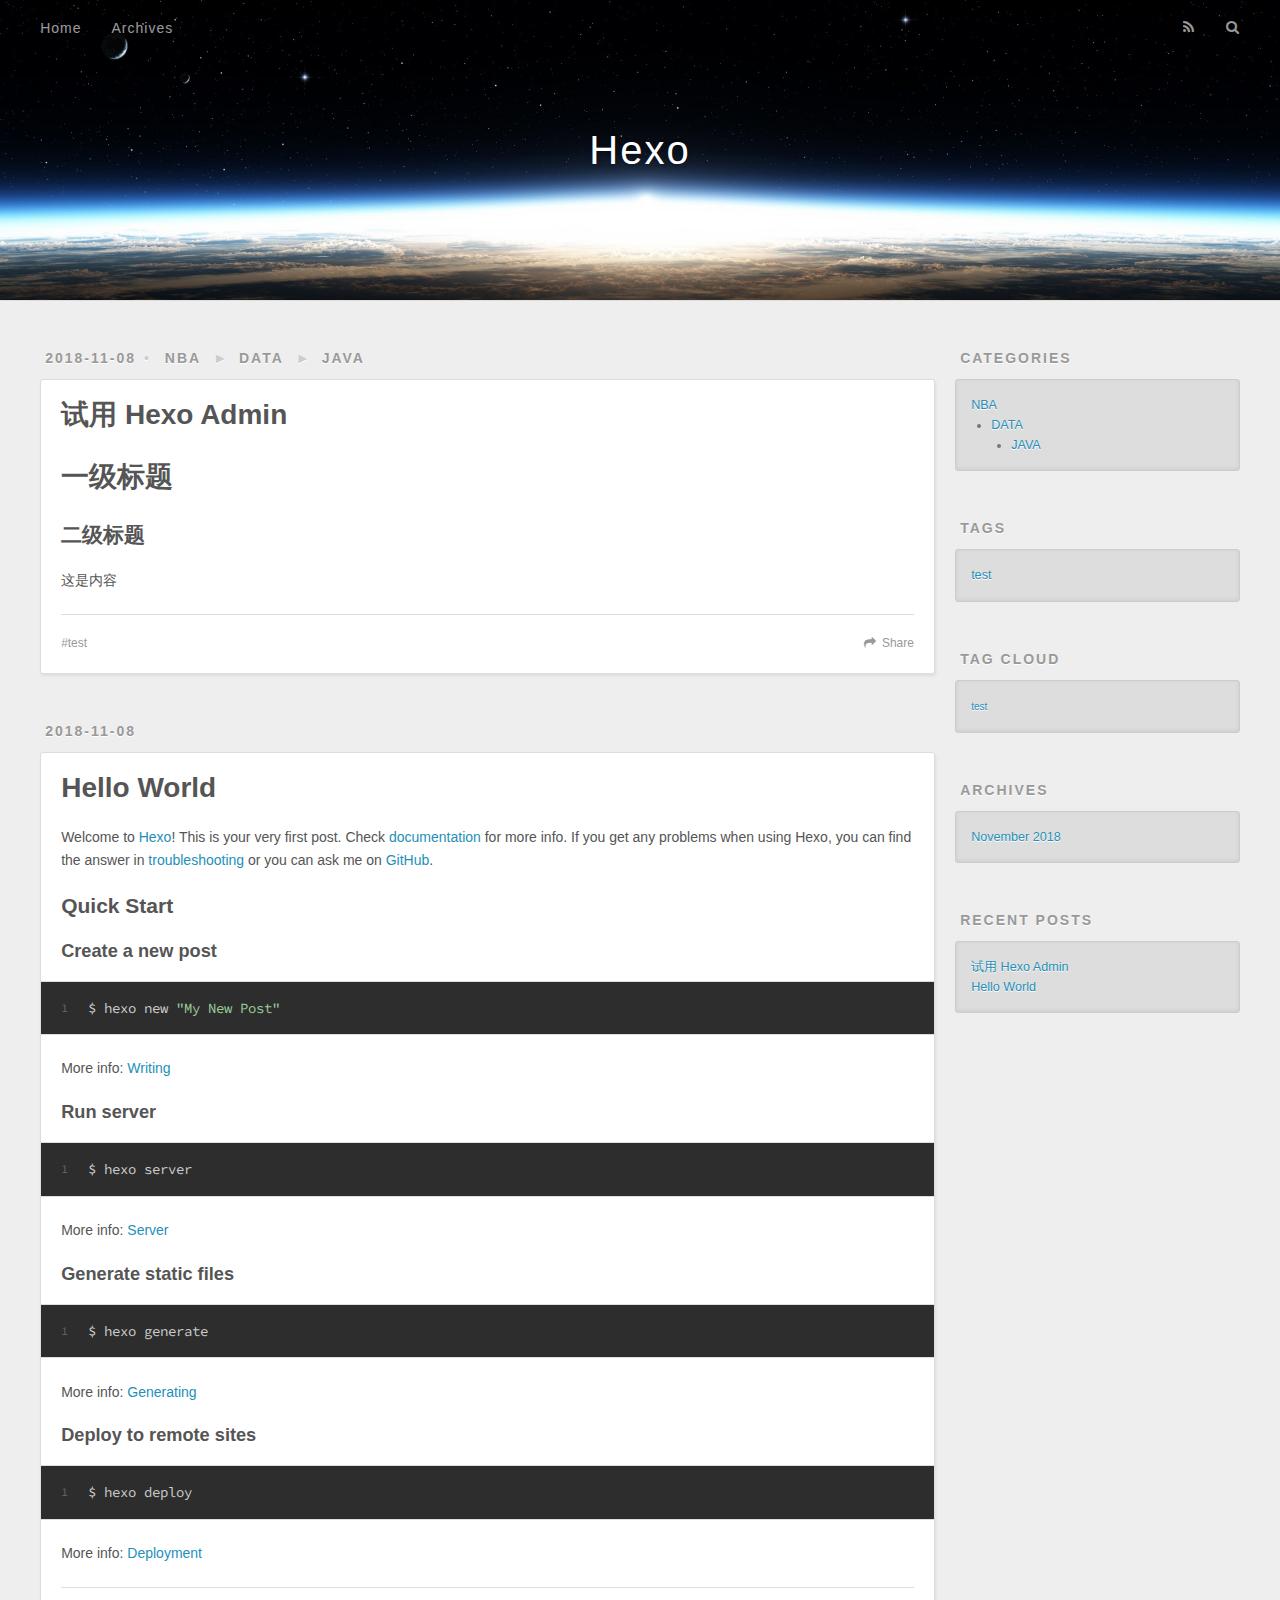
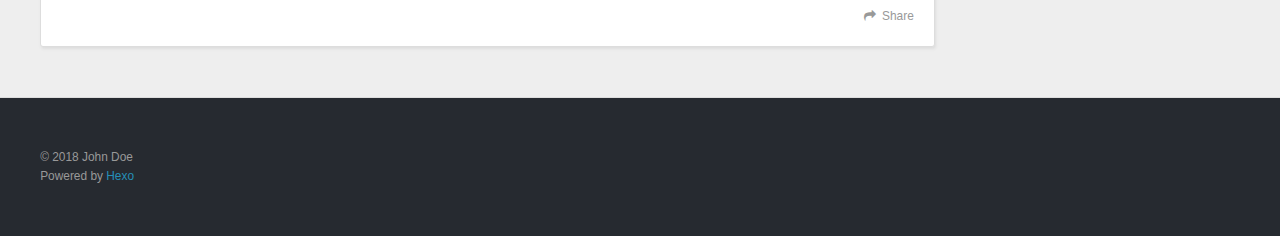
==== index.html @ 460be53c "Site updated: 2018-12-07 16:03:48" ====
<!DOCTYPE html>
<html>
<head><meta name="generator" content="Hexo 3.8.0">
  <meta charset="utf-8">
  

  
  <title>Hexo</title>
  <meta name="viewport" content="width=device-width, initial-scale=1, maximum-scale=1">
  <meta property="og:type" content="website">
<meta property="og:title" content="Hexo">
<meta property="og:url" content="http://yoursite.com/index.html">
<meta property="og:site_name" content="Hexo">
<meta property="og:locale" content="default">
<meta name="twitter:card" content="summary">
<meta name="twitter:title" content="Hexo">
  
    <link rel="alternate" href="/atom.xml" title="Hexo" type="application/atom+xml">
  
  
    <link rel="icon" href="/favicon.png">
  
  
    <link href="//fonts.googleapis.com/css?family=Source+Code+Pro" rel="stylesheet" type="text/css">
  
  <link rel="stylesheet" href="/css/style.css">
</head>
</html>
<body>
  <div id="container">
    <div id="wrap">
      <header id="header">
  <div id="banner"></div>
  <div id="header-outer" class="outer">
    <div id="header-title" class="inner">
      <h1 id="logo-wrap">
        <a href="/" id="logo">Hexo</a>
      </h1>
      
    </div>
    <div id="header-inner" class="inner">
      <nav id="main-nav">
        <a id="main-nav-toggle" class="nav-icon"></a>
        
          <a class="main-nav-link" href="/">Home</a>
        
          <a class="main-nav-link" href="/archives">Archives</a>
        
      </nav>
      <nav id="sub-nav">
        
          <a id="nav-rss-link" class="nav-icon" href="/atom.xml" title="RSS Feed"></a>
        
        <a id="nav-search-btn" class="nav-icon" title="Search"></a>
      </nav>
      <div id="search-form-wrap">
        <form action="//google.com/search" method="get" accept-charset="UTF-8" class="search-form"><input type="search" name="q" class="search-form-input" placeholder="Search"><button type="submit" class="search-form-submit">&#xF002;</button><input type="hidden" name="sitesearch" value="http://yoursite.com"></form>
      </div>
    </div>
  </div>
</header>
      <div class="outer">
        <section id="main">
  
    <article id="post-Untitled" class="article article-type-post" itemscope="" itemprop="blogPost">
  <div class="article-meta">
    <a href="/2018/11/08/Untitled/" class="article-date">
  <time datetime="2018-11-08T02:12:00.000Z" itemprop="datePublished">2018-11-08</time>
</a>
    
  <div class="article-category">
    <a class="article-category-link" href="/categories/NBA/">NBA</a>►<a class="article-category-link" href="/categories/NBA/DATA/">DATA</a>►<a class="article-category-link" href="/categories/NBA/DATA/JAVA/">JAVA</a>
  </div>

  </div>
  <div class="article-inner">
    
    
      <header class="article-header">
        
  
    <h1 itemprop="name">
      <a class="article-title" href="/2018/11/08/Untitled/">试用 Hexo Admin </a>
    </h1>
  

      </header>
    
    <div class="article-entry" itemprop="articleBody">
      
        <h1 id="一级标题"><a href="#一级标题" class="headerlink" title="一级标题"></a>一级标题</h1><h2 id="二级标题"><a href="#二级标题" class="headerlink" title="二级标题"></a>二级标题</h2><p>这是内容</p>

      
    </div>
    <footer class="article-footer">
      <a data-url="http://yoursite.com/2018/11/08/Untitled/" data-id="cjpdqbs290001uclhaytcbia8" class="article-share-link">Share</a>
      
      
  <ul class="article-tag-list"><li class="article-tag-list-item"><a class="article-tag-list-link" href="/tags/test/">test</a></li></ul>

    </footer>
  </div>
  
</article>


  
    <article id="post-hello-world" class="article article-type-post" itemscope="" itemprop="blogPost">
  <div class="article-meta">
    <a href="/2018/11/08/hello-world/" class="article-date">
  <time datetime="2018-11-08T01:49:52.605Z" itemprop="datePublished">2018-11-08</time>
</a>
    
  </div>
  <div class="article-inner">
    
    
      <header class="article-header">
        
  
    <h1 itemprop="name">
      <a class="article-title" href="/2018/11/08/hello-world/">Hello World</a>
    </h1>
  

      </header>
    
    <div class="article-entry" itemprop="articleBody">
      
        <p>Welcome to <a href="https://hexo.io/" target="_blank" rel="noopener">Hexo</a>! This is your very first post. Check <a href="https://hexo.io/docs/" target="_blank" rel="noopener">documentation</a> for more info. If you get any problems when using Hexo, you can find the answer in <a href="https://hexo.io/docs/troubleshooting.html" target="_blank" rel="noopener">troubleshooting</a> or you can ask me on <a href="https://github.com/hexojs/hexo/issues" target="_blank" rel="noopener">GitHub</a>.</p>
<h2 id="Quick-Start"><a href="#Quick-Start" class="headerlink" title="Quick Start"></a>Quick Start</h2><h3 id="Create-a-new-post"><a href="#Create-a-new-post" class="headerlink" title="Create a new post"></a>Create a new post</h3><figure class="highlight bash"><table><tr><td class="gutter"><pre><span class="line">1</span><br></pre></td><td class="code"><pre><span class="line">$ hexo new <span class="string">"My New Post"</span></span><br></pre></td></tr></table></figure>
<p>More info: <a href="https://hexo.io/docs/writing.html" target="_blank" rel="noopener">Writing</a></p>
<h3 id="Run-server"><a href="#Run-server" class="headerlink" title="Run server"></a>Run server</h3><figure class="highlight bash"><table><tr><td class="gutter"><pre><span class="line">1</span><br></pre></td><td class="code"><pre><span class="line">$ hexo server</span><br></pre></td></tr></table></figure>
<p>More info: <a href="https://hexo.io/docs/server.html" target="_blank" rel="noopener">Server</a></p>
<h3 id="Generate-static-files"><a href="#Generate-static-files" class="headerlink" title="Generate static files"></a>Generate static files</h3><figure class="highlight bash"><table><tr><td class="gutter"><pre><span class="line">1</span><br></pre></td><td class="code"><pre><span class="line">$ hexo generate</span><br></pre></td></tr></table></figure>
<p>More info: <a href="https://hexo.io/docs/generating.html" target="_blank" rel="noopener">Generating</a></p>
<h3 id="Deploy-to-remote-sites"><a href="#Deploy-to-remote-sites" class="headerlink" title="Deploy to remote sites"></a>Deploy to remote sites</h3><figure class="highlight bash"><table><tr><td class="gutter"><pre><span class="line">1</span><br></pre></td><td class="code"><pre><span class="line">$ hexo deploy</span><br></pre></td></tr></table></figure>
<p>More info: <a href="https://hexo.io/docs/deployment.html" target="_blank" rel="noopener">Deployment</a></p>

      
    </div>
    <footer class="article-footer">
      <a data-url="http://yoursite.com/2018/11/08/hello-world/" data-id="cjpdqbs2p000euclhzj21jsji" class="article-share-link">Share</a>
      
      
    </footer>
  </div>
  
</article>


  


</section>
        
          <aside id="sidebar">
  
    
  <div class="widget-wrap">
    <h3 class="widget-title">Categories</h3>
    <div class="widget">
      <ul class="category-list"><li class="category-list-item"><a class="category-list-link" href="/categories/NBA/">NBA</a><ul class="category-list-child"><li class="category-list-item"><a class="category-list-link" href="/categories/NBA/DATA/">DATA</a><ul class="category-list-child"><li class="category-list-item"><a class="category-list-link" href="/categories/NBA/DATA/JAVA/">JAVA</a></li></ul></li></ul></li></ul>
    </div>
  </div>


  
    
  <div class="widget-wrap">
    <h3 class="widget-title">Tags</h3>
    <div class="widget">
      <ul class="tag-list"><li class="tag-list-item"><a class="tag-list-link" href="/tags/test/">test</a></li></ul>
    </div>
  </div>


  
    
  <div class="widget-wrap">
    <h3 class="widget-title">Tag Cloud</h3>
    <div class="widget tagcloud">
      <a href="/tags/test/" style="font-size: 10px;">test</a>
    </div>
  </div>

  
    
  <div class="widget-wrap">
    <h3 class="widget-title">Archives</h3>
    <div class="widget">
      <ul class="archive-list"><li class="archive-list-item"><a class="archive-list-link" href="/archives/2018/11/">November 2018</a></li></ul>
    </div>
  </div>


  
    
  <div class="widget-wrap">
    <h3 class="widget-title">Recent Posts</h3>
    <div class="widget">
      <ul>
        
          <li>
            <a href="/2018/11/08/Untitled/">试用 Hexo Admin </a>
          </li>
        
          <li>
            <a href="/2018/11/08/hello-world/">Hello World</a>
          </li>
        
      </ul>
    </div>
  </div>

  
</aside>
        
      </div>
      <footer id="footer">
  
  <div class="outer">
    <div id="footer-info" class="inner">
      &copy; 2018 John Doe<br>
      Powered by <a href="http://hexo.io/" target="_blank">Hexo</a>
    </div>
  </div>
</footer>
    </div>
    <nav id="mobile-nav">
  
    <a href="/" class="mobile-nav-link">Home</a>
  
    <a href="/archives" class="mobile-nav-link">Archives</a>
  
</nav>
    

<script src="//ajax.googleapis.com/ajax/libs/jquery/2.0.3/jquery.min.js"></script>


  <link rel="stylesheet" href="/fancybox/jquery.fancybox.css">
  <script src="/fancybox/jquery.fancybox.pack.js"></script>


<script src="/js/script.js"></script>



  </div>
</body>
</html>
---- css/style.css ----
body {
  width: 100%;
}
body:before,
body:after {
  content: "";
  display: table;
}
body:after {
  clear: both;
}
html,
body,
div,
span,
applet,
object,
iframe,
h1,
h2,
h3,
h4,
h5,
h6,
p,
blockquote,
pre,
a,
abbr,
acronym,
address,
big,
cite,
code,
del,
dfn,
em,
img,
ins,
kbd,
q,
s,
samp,
small,
strike,
strong,
sub,
sup,
tt,
var,
dl,
dt,
dd,
ol,
ul,
li,
fieldset,
form,
label,
legend,
table,
caption,
tbody,
tfoot,
thead,
tr,
th,
td {
  margin: 0;
  padding: 0;
  border: 0;
  outline: 0;
  font-weight: inherit;
  font-style: inherit;
  font-family: inherit;
  font-size: 100%;
  vertical-align: baseline;
}
body {
  line-height: 1;
  color: #000;
  background: #fff;
}
ol,
ul {
  list-style: none;
}
table {
  border-collapse: separate;
  border-spacing: 0;
  vertical-align: middle;
}
caption,
th,
td {
  text-align: left;
  font-weight: normal;
  vertical-align: middle;
}
a img {
  border: none;
}
input,
button {
  margin: 0;
  padding: 0;
}
input::-moz-focus-inner,
button::-moz-focus-inner {
  border: 0;
  padding: 0;
}
@font-face {
  font-family: FontAwesome;
  font-style: normal;
  font-weight: normal;
  src: url("fonts/fontawesome-webfont.eot?v=#4.0.3");
  src: url("fonts/fontawesome-webfont.eot?#iefix&v=#4.0.3") format("embedded-opentype"), url("fonts/fontawesome-webfont.woff?v=#4.0.3") format("woff"), url("fonts/fontawesome-webfont.ttf?v=#4.0.3") format("truetype"), url("fonts/fontawesome-webfont.svg#fontawesomeregular?v=#4.0.3") format("svg");
}
html,
body,
#container {
  height: 100%;
}
body {
  background: #eee;
  font: 14px -apple-system, BlinkMacSystemFont, "Segoe UI", "Roboto", "Oxygen", "Ubuntu", "Cantarell", "Fira Sans", "Droid Sans", "Helvetica Neue", sans-serif;
  -webkit-text-size-adjust: 100%;
}
.outer {
  max-width: 1220px;
  margin: 0 auto;
  padding: 0 20px;
}
.outer:before,
.outer:after {
  content: "";
  display: table;
}
.outer:after {
  clear: both;
}
.inner {
  display: inline;
  float: left;
  width: 98.33333333333333%;
  margin: 0 0.833333333333333%;
}
.left,
.alignleft {
  float: left;
}
.right,
.alignright {
  float: right;
}
.clear {
  clear: both;
}
#container {
  position: relative;
}
.mobile-nav-on {
  overflow: hidden;
}
#wrap {
  height: 100%;
  width: 100%;
  position: absolute;
  top: 0;
  left: 0;
  -webkit-transition: 0.2s ease-out;
  -moz-transition: 0.2s ease-out;
  -ms-transition: 0.2s ease-out;
  transition: 0.2s ease-out;
  z-index: 1;
  background: #eee;
}
.mobile-nav-on #wrap {
  left: 280px;
}
@media screen and (min-width: 768px) {
  #main {
    display: inline;
    float: left;
    width: 73.33333333333333%;
    margin: 0 0.833333333333333%;
  }
}
.article-date,
.article-category-link,
.archive-year,
.widget-title {
  text-decoration: none;
  text-transform: uppercase;
  letter-spacing: 2px;
  color: #999;
  margin-bottom: 1em;
  margin-left: 5px;
  line-height: 1em;
  text-shadow: 0 1px #fff;
  font-weight: bold;
}
.article-inner,
.archive-article-inner {
  background: #fff;
  -webkit-box-shadow: 1px 2px 3px #ddd;
  box-shadow: 1px 2px 3px #ddd;
  border: 1px solid #ddd;
  border-radius: 3px;
}
.article-entry h1,
.widget h1 {
  font-size: 2em;
}
.article-entry h2,
.widget h2 {
  font-size: 1.5em;
}
.article-entry h3,
.widget h3 {
  font-size: 1.3em;
}
.article-entry h4,
.widget h4 {
  font-size: 1.2em;
}
.article-entry h5,
.widget h5 {
  font-size: 1em;
}
.article-entry h6,
.widget h6 {
  font-size: 1em;
  color: #999;
}
.article-entry hr,
.widget hr {
  border: 1px dashed #ddd;
}
.article-entry strong,
.widget strong {
  font-weight: bold;
}
.article-entry em,
.widget em,
.article-entry cite,
.widget cite {
  font-style: italic;
}
.article-entry sup,
.widget sup,
.article-entry sub,
.widget sub {
  font-size: 0.75em;
  line-height: 0;
  position: relative;
  vertical-align: baseline;
}
.article-entry sup,
.widget sup {
  top: -0.5em;
}
.article-entry sub,
.widget sub {
  bottom: -0.2em;
}
.article-entry small,
.widget small {
  font-size: 0.85em;
}
.article-entry acronym,
.widget acronym,
.article-entry abbr,
.widget abbr {
  border-bottom: 1px dotted;
}
.article-entry ul,
.widget ul,
.article-entry ol,
.widget ol,
.article-entry dl,
.widget dl {
  margin: 0 20px;
  line-height: 1.6em;
}
.article-entry ul ul,
.widget ul ul,
.article-entry ol ul,
.widget ol ul,
.article-entry ul ol,
.widget ul ol,
.article-entry ol ol,
.widget ol ol {
  margin-top: 0;
  margin-bottom: 0;
}
.article-entry ul,
.widget ul {
  list-style: disc;
}
.article-entry ol,
.widget ol {
  list-style: decimal;
}
.article-entry dt,
.widget dt {
  font-weight: bold;
}
#header {
  height: 300px;
  position: relative;
  border-bottom: 1px solid #ddd;
}
#header:before,
#header:after {
  content: "";
  position: absolute;
  left: 0;
  right: 0;
  height: 40px;
}
#header:before {
  top: 0;
  background: -webkit-linear-gradient(rgba(0,0,0,0.2), transparent);
  background: -moz-linear-gradient(rgba(0,0,0,0.2), transparent);
  background: -ms-linear-gradient(rgba(0,0,0,0.2), transparent);
  background: linear-gradient(rgba(0,0,0,0.2), transparent);
}
#header:after {
  bottom: 0;
  background: -webkit-linear-gradient(transparent, rgba(0,0,0,0.2));
  background: -moz-linear-gradient(transparent, rgba(0,0,0,0.2));
  background: -ms-linear-gradient(transparent, rgba(0,0,0,0.2));
  background: linear-gradient(transparent, rgba(0,0,0,0.2));
}
#header-outer {
  height: 100%;
  position: relative;
}
#header-inner {
  position: relative;
  overflow: hidden;
}
#banner {
  position: absolute;
  top: 0;
  left: 0;
  width: 100%;
  height: 100%;
  background: url("images/banner.jpg") center #000;
  -webkit-background-size: cover;
  -moz-background-size: cover;
  background-size: cover;
  z-index: -1;
}
#header-title {
  text-align: center;
  height: 40px;
  position: absolute;
  top: 50%;
  left: 0;
  margin-top: -20px;
}
#logo,
#subtitle {
  text-decoration: none;
  color: #fff;
  font-weight: 300;
  text-shadow: 0 1px 4px rgba(0,0,0,0.3);
}
#logo {
  font-size: 40px;
  line-height: 40px;
  letter-spacing: 2px;
}
#subtitle {
  font-size: 16px;
  line-height: 16px;
  letter-spacing: 1px;
}
#subtitle-wrap {
  margin-top: 16px;
}
#main-nav {
  float: left;
  margin-left: -15px;
}
.nav-icon,
.main-nav-link {
  float: left;
  color: #fff;
  opacity: 0.6;
  text-decoration: none;
  text-shadow: 0 1px rgba(0,0,0,0.2);
  -webkit-transition: opacity 0.2s;
  -moz-transition: opacity 0.2s;
  -ms-transition: opacity 0.2s;
  transition: opacity 0.2s;
  display: block;
  padding: 20px 15px;
}
.nav-icon:hover,
.main-nav-link:hover {
  opacity: 1;
}
.nav-icon {
  font-family: FontAwesome;
  text-align: center;
  font-size: 14px;
  width: 14px;
  height: 14px;
  padding: 20px 15px;
  position: relative;
  cursor: pointer;
}
.main-nav-link {
  font-weight: 300;
  letter-spacing: 1px;
}
@media screen and (max-width: 479px) {
  .main-nav-link {
    display: none;
  }
}
#main-nav-toggle {
  display: none;
}
#main-nav-toggle:before {
  content: "\f0c9";
}
@media screen and (max-width: 479px) {
  #main-nav-toggle {
    display: block;
  }
}
#sub-nav {
  float: right;
  margin-right: -15px;
}
#nav-rss-link:before {
  content: "\f09e";
}
#nav-search-btn:before {
  content: "\f002";
}
#search-form-wrap {
  position: absolute;
  top: 15px;
  width: 150px;
  height: 30px;
  right: -150px;
  opacity: 0;
  -webkit-transition: 0.2s ease-out;
  -moz-transition: 0.2s ease-out;
  -ms-transition: 0.2s ease-out;
  transition: 0.2s ease-out;
}
#search-form-wrap.on {
  opacity: 1;
  right: 0;
}
@media screen and (max-width: 479px) {
  #search-form-wrap {
    width: 100%;
    right: -100%;
  }
}
.search-form {
  position: absolute;
  top: 0;
  left: 0;
  right: 0;
  background: #fff;
  padding: 5px 15px;
  border-radius: 15px;
  -webkit-box-shadow: 0 0 10px rgba(0,0,0,0.3);
  box-shadow: 0 0 10px rgba(0,0,0,0.3);
}
.search-form-input {
  border: none;
  background: none;
  color: #555;
  width: 100%;
  font: 13px -apple-system, BlinkMacSystemFont, "Segoe UI", "Roboto", "Oxygen", "Ubuntu", "Cantarell", "Fira Sans", "Droid Sans", "Helvetica Neue", sans-serif;
  outline: none;
}
.search-form-input::-webkit-search-results-decoration,
.search-form-input::-webkit-search-cancel-button {
  -webkit-appearance: none;
}
.search-form-submit {
  position: absolute;
  top: 50%;
  right: 10px;
  margin-top: -7px;
  font: 13px FontAwesome;
  border: none;
  background: none;
  color: #bbb;
  cursor: pointer;
}
.search-form-submit:hover,
.search-form-submit:focus {
  color: #777;
}
.article {
  margin: 50px 0;
}
.article-inner {
  overflow: hidden;
}
.article-meta:before,
.article-meta:after {
  content: "";
  display: table;
}
.article-meta:after {
  clear: both;
}
.article-date {
  float: left;
}
.article-category {
  float: left;
  line-height: 1em;
  color: #ccc;
  text-shadow: 0 1px #fff;
  margin-left: 8px;
}
.article-category:before {
  content: "\2022";
}
.article-category-link {
  margin: 0 12px 1em;
}
.article-header {
  padding: 20px 20px 0;
}
.article-title {
  text-decoration: none;
  font-size: 2em;
  font-weight: bold;
  color: #555;
  line-height: 1.1em;
  -webkit-transition: color 0.2s;
  -moz-transition: color 0.2s;
  -ms-transition: color 0.2s;
  transition: color 0.2s;
}
a.article-title:hover {
  color: #258fb8;
}
.article-entry {
  color: #555;
  padding: 0 20px;
}
.article-entry:before,
.article-entry:after {
  content: "";
  display: table;
}
.article-entry:after {
  clear: both;
}
.article-entry p,
.article-entry table {
  line-height: 1.6em;
  margin: 1.6em 0;
}
.article-entry h1,
.article-entry h2,
.article-entry h3,
.article-entry h4,
.article-entry h5,
.article-entry h6 {
  font-weight: bold;
}
.article-entry h1,
.article-entry h2,
.article-entry h3,
.article-entry h4,
.article-entry h5,
.article-entry h6 {
  line-height: 1.1em;
  margin: 1.1em 0;
}
.article-entry a {
  color: #258fb8;
  text-decoration: none;
}
.article-entry a:hover {
  text-decoration: underline;
}
.article-entry ul,
.article-entry ol,
.article-entry dl {
  margin-top: 1.6em;
  margin-bottom: 1.6em;
}
.article-entry img,
.article-entry video {
  max-width: 100%;
  height: auto;
  display: block;
  margin: auto;
}
.article-entry iframe {
  border: none;
}
.article-entry table {
  width: 100%;
  border-collapse: collapse;
  border-spacing: 0;
}
.article-entry th {
  font-weight: bold;
  border-bottom: 3px solid #ddd;
  padding-bottom: 0.5em;
}
.article-entry td {
  border-bottom: 1px solid #ddd;
  padding: 10px 0;
}
.article-entry blockquote {
  font-family: Georgia, "Times New Roman", serif;
  font-size: 1.4em;
  margin: 1.6em 20px;
  text-align: center;
}
.article-entry blockquote footer {
  font-size: 14px;
  margin: 1.6em 0;
  font-family: -apple-system, BlinkMacSystemFont, "Segoe UI", "Roboto", "Oxygen", "Ubuntu", "Cantarell", "Fira Sans", "Droid Sans", "Helvetica Neue", sans-serif;
}
.article-entry blockquote footer cite:before {
  content: "—";
  padding: 0 0.5em;
}
.article-entry .pullquote {
  text-align: left;
  width: 45%;
  margin: 0;
}
.article-entry .pullquote.left {
  margin-left: 0.5em;
  margin-right: 1em;
}
.article-entry .pullquote.right {
  margin-right: 0.5em;
  margin-left: 1em;
}
.article-entry .caption {
  color: #999;
  display: block;
  font-size: 0.9em;
  margin-top: 0.5em;
  position: relative;
  text-align: center;
}
.article-entry .video-container {
  position: relative;
  padding-top: 56.25%;
  height: 0;
  overflow: hidden;
}
.article-entry .video-container iframe,
.article-entry .video-container object,
.article-entry .video-container embed {
  position: absolute;
  top: 0;
  left: 0;
  width: 100%;
  height: 100%;
  margin-top: 0;
}
.article-more-link a {
  display: inline-block;
  line-height: 1em;
  padding: 6px 15px;
  border-radius: 15px;
  background: #eee;
  color: #999;
  text-shadow: 0 1px #fff;
  text-decoration: none;
}
.article-more-link a:hover {
  background: #258fb8;
  color: #fff;
  text-decoration: none;
  text-shadow: 0 1px #1e7293;
}
.article-footer {
  font-size: 0.85em;
  line-height: 1.6em;
  border-top: 1px solid #ddd;
  padding-top: 1.6em;
  margin: 0 20px 20px;
}
.article-footer:before,
.article-footer:after {
  content: "";
  display: table;
}
.article-footer:after {
  clear: both;
}
.article-footer a {
  color: #999;
  text-decoration: none;
}
.article-footer a:hover {
  color: #555;
}
.article-tag-list-item {
  float: left;
  margin-right: 10px;
}
.article-tag-list-link:before {
  content: "#";
}
.article-comment-link {
  float: right;
}
.article-comment-link:before {
  content: "\f075";
  font-family: FontAwesome;
  padding-right: 8px;
}
.article-share-link {
  cursor: pointer;
  float: right;
  margin-left: 20px;
}
.article-share-link:before {
  content: "\f064";
  font-family: FontAwesome;
  padding-right: 6px;
}
#article-nav {
  position: relative;
}
#article-nav:before,
#article-nav:after {
  content: "";
  display: table;
}
#article-nav:after {
  clear: both;
}
@media screen and (min-width: 768px) {
  #article-nav {
    margin: 50px 0;
  }
  #article-nav:before {
    width: 8px;
    height: 8px;
    position: absolute;
    top: 50%;
    left: 50%;
    margin-top: -4px;
    margin-left: -4px;
    content: "";
    border-radius: 50%;
    background: #ddd;
    -webkit-box-shadow: 0 1px 2px #fff;
    box-shadow: 0 1px 2px #fff;
  }
}
.article-nav-link-wrap {
  text-decoration: none;
  text-shadow: 0 1px #fff;
  color: #999;
  -webkit-box-sizing: border-box;
  -moz-box-sizing: border-box;
  box-sizing: border-box;
  margin-top: 50px;
  text-align: center;
  display: block;
}
.article-nav-link-wrap:hover {
  color: #555;
}
@media screen and (min-width: 768px) {
  .article-nav-link-wrap {
    width: 50%;
    margin-top: 0;
  }
}
@media screen and (min-width: 768px) {
  #article-nav-newer {
    float: left;
    text-align: right;
    padding-right: 20px;
  }
}
@media screen and (min-width: 768px) {
  #article-nav-older {
    float: right;
    text-align: left;
    padding-left: 20px;
  }
}
.article-nav-caption {
  text-transform: uppercase;
  letter-spacing: 2px;
  color: #ddd;
  line-height: 1em;
  font-weight: bold;
}
#article-nav-newer .article-nav-caption {
  margin-right: -2px;
}
.article-nav-title {
  font-size: 0.85em;
  line-height: 1.6em;
  margin-top: 0.5em;
}
.article-share-box {
  position: absolute;
  display: none;
  background: #fff;
  -webkit-box-shadow: 1px 2px 10px rgba(0,0,0,0.2);
  box-shadow: 1px 2px 10px rgba(0,0,0,0.2);
  border-radius: 3px;
  margin-left: -145px;
  overflow: hidden;
  z-index: 1;
}
.article-share-box.on {
  display: block;
}
.article-share-input {
  width: 100%;
  background: none;
  -webkit-box-sizing: border-box;
  -moz-box-sizing: border-box;
  box-sizing: border-box;
  font: 14px -apple-system, BlinkMacSystemFont, "Segoe UI", "Roboto", "Oxygen", "Ubuntu", "Cantarell", "Fira Sans", "Droid Sans", "Helvetica Neue", sans-serif;
  padding: 0 15px;
  color: #555;
  outline: none;
  border: 1px solid #ddd;
  border-radius: 3px 3px 0 0;
  height: 36px;
  line-height: 36px;
}
.article-share-links {
  background: #eee;
}
.article-share-links:before,
.article-share-links:after {
  content: "";
  display: table;
}
.article-share-links:after {
  clear: both;
}
.article-share-twitter,
.article-share-facebook,
.article-share-pinterest,
.article-share-google {
  width: 50px;
  height: 36px;
  display: block;
  float: left;
  position: relative;
  color: #999;
  text-shadow: 0 1px #fff;
}
.article-share-twitter:before,
.article-share-facebook:before,
.article-share-pinterest:before,
.article-share-google:before {
  font-size: 20px;
  font-family: FontAwesome;
  width: 20px;
  height: 20px;
  position: absolute;
  top: 50%;
  left: 50%;
  margin-top: -10px;
  margin-left: -10px;
  text-align: center;
}
.article-share-twitter:hover,
.article-share-facebook:hover,
.article-share-pinterest:hover,
.article-share-google:hover {
  color: #fff;
}
.article-share-twitter:before {
  content: "\f099";
}
.article-share-twitter:hover {
  background: #00aced;
  text-shadow: 0 1px #008abe;
}
.article-share-facebook:before {
  content: "\f09a";
}
.article-share-facebook:hover {
  background: #3b5998;
  text-shadow: 0 1px #2f477a;
}
.article-share-pinterest:before {
  content: "\f0d2";
}
.article-share-pinterest:hover {
  background: #cb2027;
  text-shadow: 0 1px #a21a1f;
}
.article-share-google:before {
  content: "\f0d5";
}
.article-share-google:hover {
  background: #dd4b39;
  text-shadow: 0 1px #be3221;
}
.article-gallery {
  background: #000;
  position: relative;
}
.article-gallery-photos {
  position: relative;
  overflow: hidden;
}
.article-gallery-img {
  display: none;
  max-width: 100%;
}
.article-gallery-img:first-child {
  display: block;
}
.article-gallery-img.loaded {
  position: absolute;
  display: block;
}
.article-gallery-img img {
  display: block;
  max-width: 100%;
  margin: 0 auto;
}
#comments {
  background: #fff;
  -webkit-box-shadow: 1px 2px 3px #ddd;
  box-shadow: 1px 2px 3px #ddd;
  padding: 20px;
  border: 1px solid #ddd;
  border-radius: 3px;
  margin: 50px 0;
}
#comments a {
  color: #258fb8;
}
.archives-wrap {
  margin: 50px 0;
}
.archives:before,
.archives:after {
  content: "";
  display: table;
}
.archives:after {
  clear: both;
}
.archive-year-wrap {
  margin-bottom: 1em;
}
.archives {
  -webkit-column-gap: 10px;
  -moz-column-gap: 10px;
  column-gap: 10px;
}
@media screen and (min-width: 480px) and (max-width: 767px) {
  .archives {
    -webkit-column-count: 2;
    -moz-column-count: 2;
    column-count: 2;
  }
}
@media screen and (min-width: 768px) {
  .archives {
    -webkit-column-count: 3;
    -moz-column-count: 3;
    column-count: 3;
  }
}
.archive-article {
  -webkit-column-break-inside: avoid;
  page-break-inside: avoid;
  overflow: hidden;
  break-inside: avoid-column;
}
.archive-article-inner {
  padding: 10px;
  margin-bottom: 15px;
}
.archive-article-title {
  text-decoration: none;
  font-weight: bold;
  color: #555;
  -webkit-transition: color 0.2s;
  -moz-transition: color 0.2s;
  -ms-transition: color 0.2s;
  transition: color 0.2s;
  line-height: 1.6em;
}
.archive-article-title:hover {
  color: #258fb8;
}
.archive-article-footer {
  margin-top: 1em;
}
.archive-article-date {
  color: #999;
  text-decoration: none;
  font-size: 0.85em;
  line-height: 1em;
  margin-bottom: 0.5em;
  display: block;
}
#page-nav {
  margin: 50px auto;
  background: #fff;
  -webkit-box-shadow: 1px 2px 3px #ddd;
  box-shadow: 1px 2px 3px #ddd;
  border: 1px solid #ddd;
  border-radius: 3px;
  text-align: center;
  color: #999;
  overflow: hidden;
}
#page-nav:before,
#page-nav:after {
  content: "";
  display: table;
}
#page-nav:after {
  clear: both;
}
#page-nav a,
#page-nav span {
  padding: 10px 20px;
  line-height: 1;
  height: 2ex;
}
#page-nav a {
  color: #999;
  text-decoration: none;
}
#page-nav a:hover {
  background: #999;
  color: #fff;
}
#page-nav .prev {
  float: left;
}
#page-nav .next {
  float: right;
}
#page-nav .page-number {
  display: inline-block;
}
@media screen and (max-width: 479px) {
  #page-nav .page-number {
    display: none;
  }
}
#page-nav .current {
  color: #555;
  font-weight: bold;
}
#page-nav .space {
  color: #ddd;
}
#footer {
  background: #262a30;
  padding: 50px 0;
  border-top: 1px solid #ddd;
  color: #999;
}
#footer a {
  color: #258fb8;
  text-decoration: none;
}
#footer a:hover {
  text-decoration: underline;
}
#footer-info {
  line-height: 1.6em;
  font-size: 0.85em;
}
.article-entry pre,
.article-entry .highlight {
  background: #2d2d2d;
  margin: 0 -20px;
  padding: 15px 20px;
  border-style: solid;
  border-color: #ddd;
  border-width: 1px 0;
  overflow: auto;
  color: #ccc;
  line-height: 22.400000000000002px;
}
.article-entry .highlight .gutter pre,
.article-entry .gist .gist-file .gist-data .line-numbers {
  color: #666;
  font-size: 0.85em;
}
.article-entry pre,
.article-entry code {
  font-family: "Source Code Pro", Consolas, Monaco, Menlo, Consolas, monospace;
}
.article-entry code {
  background: #eee;
  text-shadow: 0 1px #fff;
  padding: 0 0.3em;
}
.article-entry pre code {
  background: none;
  text-shadow: none;
  padding: 0;
}
.article-entry .highlight pre {
  border: none;
  margin: 0;
  padding: 0;
}
.article-entry .highlight table {
  margin: 0;
  width: auto;
}
.article-entry .highlight td {
  border: none;
  padding: 0;
}
.article-entry .highlight figcaption {
  font-size: 0.85em;
  color: #999;
  line-height: 1em;
  margin-bottom: 1em;
}
.article-entry .highlight figcaption:before,
.article-entry .highlight figcaption:after {
  content: "";
  display: table;
}
.article-entry .highlight figcaption:after {
  clear: both;
}
.article-entry .highlight figcaption a {
  float: right;
}
.article-entry .highlight .gutter pre {
  text-align: right;
  padding-right: 20px;
}
.article-entry .highlight .line {
  height: 22.400000000000002px;
}
.article-entry .highlight .line.marked {
  background: #515151;
}
.article-entry .gist {
  margin: 0 -20px;
  border-style: solid;
  border-color: #ddd;
  border-width: 1px 0;
  background: #2d2d2d;
  padding: 15px 20px 15px 0;
}
.article-entry .gist .gist-file {
  border: none;
  font-family: "Source Code Pro", Consolas, Monaco, Menlo, Consolas, monospace;
  margin: 0;
}
.article-entry .gist .gist-file .gist-data {
  background: none;
  border: none;
}
.article-entry .gist .gist-file .gist-data .line-numbers {
  background: none;
  border: none;
  padding: 0 20px 0 0;
}
.article-entry .gist .gist-file .gist-data .line-data {
  padding: 0 !important;
}
.article-entry .gist .gist-file .highlight {
  margin: 0;
  padding: 0;
  border: none;
}
.article-entry .gist .gist-file .gist-meta {
  background: #2d2d2d;
  color: #999;
  font: 0.85em -apple-system, BlinkMacSystemFont, "Segoe UI", "Roboto", "Oxygen", "Ubuntu", "Cantarell", "Fira Sans", "Droid Sans", "Helvetica Neue", sans-serif;
  text-shadow: 0 0;
  padding: 0;
  margin-top: 1em;
  margin-left: 20px;
}
.article-entry .gist .gist-file .gist-meta a {
  color: #258fb8;
  font-weight: normal;
}
.article-entry .gist .gist-file .gist-meta a:hover {
  text-decoration: underline;
}
pre .comment,
pre .title {
  color: #999;
}
pre .variable,
pre .attribute,
pre .tag,
pre .regexp,
pre .ruby .constant,
pre .xml .tag .title,
pre .xml .pi,
pre .xml .doctype,
pre .html .doctype,
pre .css .id,
pre .css .class,
pre .css .pseudo {
  color: #f2777a;
}
pre .number,
pre .preprocessor,
pre .built_in,
pre .literal,
pre .params,
pre .constant {
  color: #f99157;
}
pre .class,
pre .ruby .class .title,
pre .css .rules .attribute {
  color: #9c9;
}
pre .string,
pre .value,
pre .inheritance,
pre .header,
pre .ruby .symbol,
pre .xml .cdata {
  color: #9c9;
}
pre .css .hexcolor {
  color: #6cc;
}
pre .function,
pre .python .decorator,
pre .python .title,
pre .ruby .function .title,
pre .ruby .title .keyword,
pre .perl .sub,
pre .javascript .title,
pre .coffeescript .title {
  color: #69c;
}
pre .keyword,
pre .javascript .function {
  color: #c9c;
}
@media screen and (max-width: 479px) {
  #mobile-nav {
    position: absolute;
    top: 0;
    left: 0;
    width: 280px;
    height: 100%;
    background: #191919;
    border-right: 1px solid #fff;
  }
}
@media screen and (max-width: 479px) {
  .mobile-nav-link {
    display: block;
    color: #999;
    text-decoration: none;
    padding: 15px 20px;
    font-weight: bold;
  }
  .mobile-nav-link:hover {
    color: #fff;
  }
}
@media screen and (min-width: 768px) {
  #sidebar {
    display: inline;
    float: left;
    width: 23.333333333333332%;
    margin: 0 0.833333333333333%;
  }
}
.widget-wrap {
  margin: 50px 0;
}
.widget {
  color: #777;
  text-shadow: 0 1px #fff;
  background: #ddd;
  -webkit-box-shadow: 0 -1px 4px #ccc inset;
  box-shadow: 0 -1px 4px #ccc inset;
  border: 1px solid #ccc;
  padding: 15px;
  border-radius: 3px;
}
.widget a {
  color: #258fb8;
  text-decoration: none;
}
.widget a:hover {
  text-decoration: underline;
}
.widget ul ul,
.widget ol ul,
.widget dl ul,
.widget ul ol,
.widget ol ol,
.widget dl ol,
.widget ul dl,
.widget ol dl,
.widget dl dl {
  margin-left: 15px;
  list-style: disc;
}
.widget {
  line-height: 1.6em;
  word-wrap: break-word;
  font-size: 0.9em;
}
.widget ul,
.widget ol {
  list-style: none;
  margin: 0;
}
.widget ul ul,
.widget ol ul,
.widget ul ol,
.widget ol ol {
  margin: 0 20px;
}
.widget ul ul,
.widget ol ul {
  list-style: disc;
}
.widget ul ol,
.widget ol ol {
  list-style: decimal;
}
.category-list-count,
.tag-list-count,
.archive-list-count {
  padding-left: 5px;
  color: #999;
  font-size: 0.85em;
}
.category-list-count:before,
.tag-list-count:before,
.archive-list-count:before {
  content: "(";
}
.category-list-count:after,
.tag-list-count:after,
.archive-list-count:after {
  content: ")";
}
.tagcloud a {
  margin-right: 5px;
  display: inline-block;
}
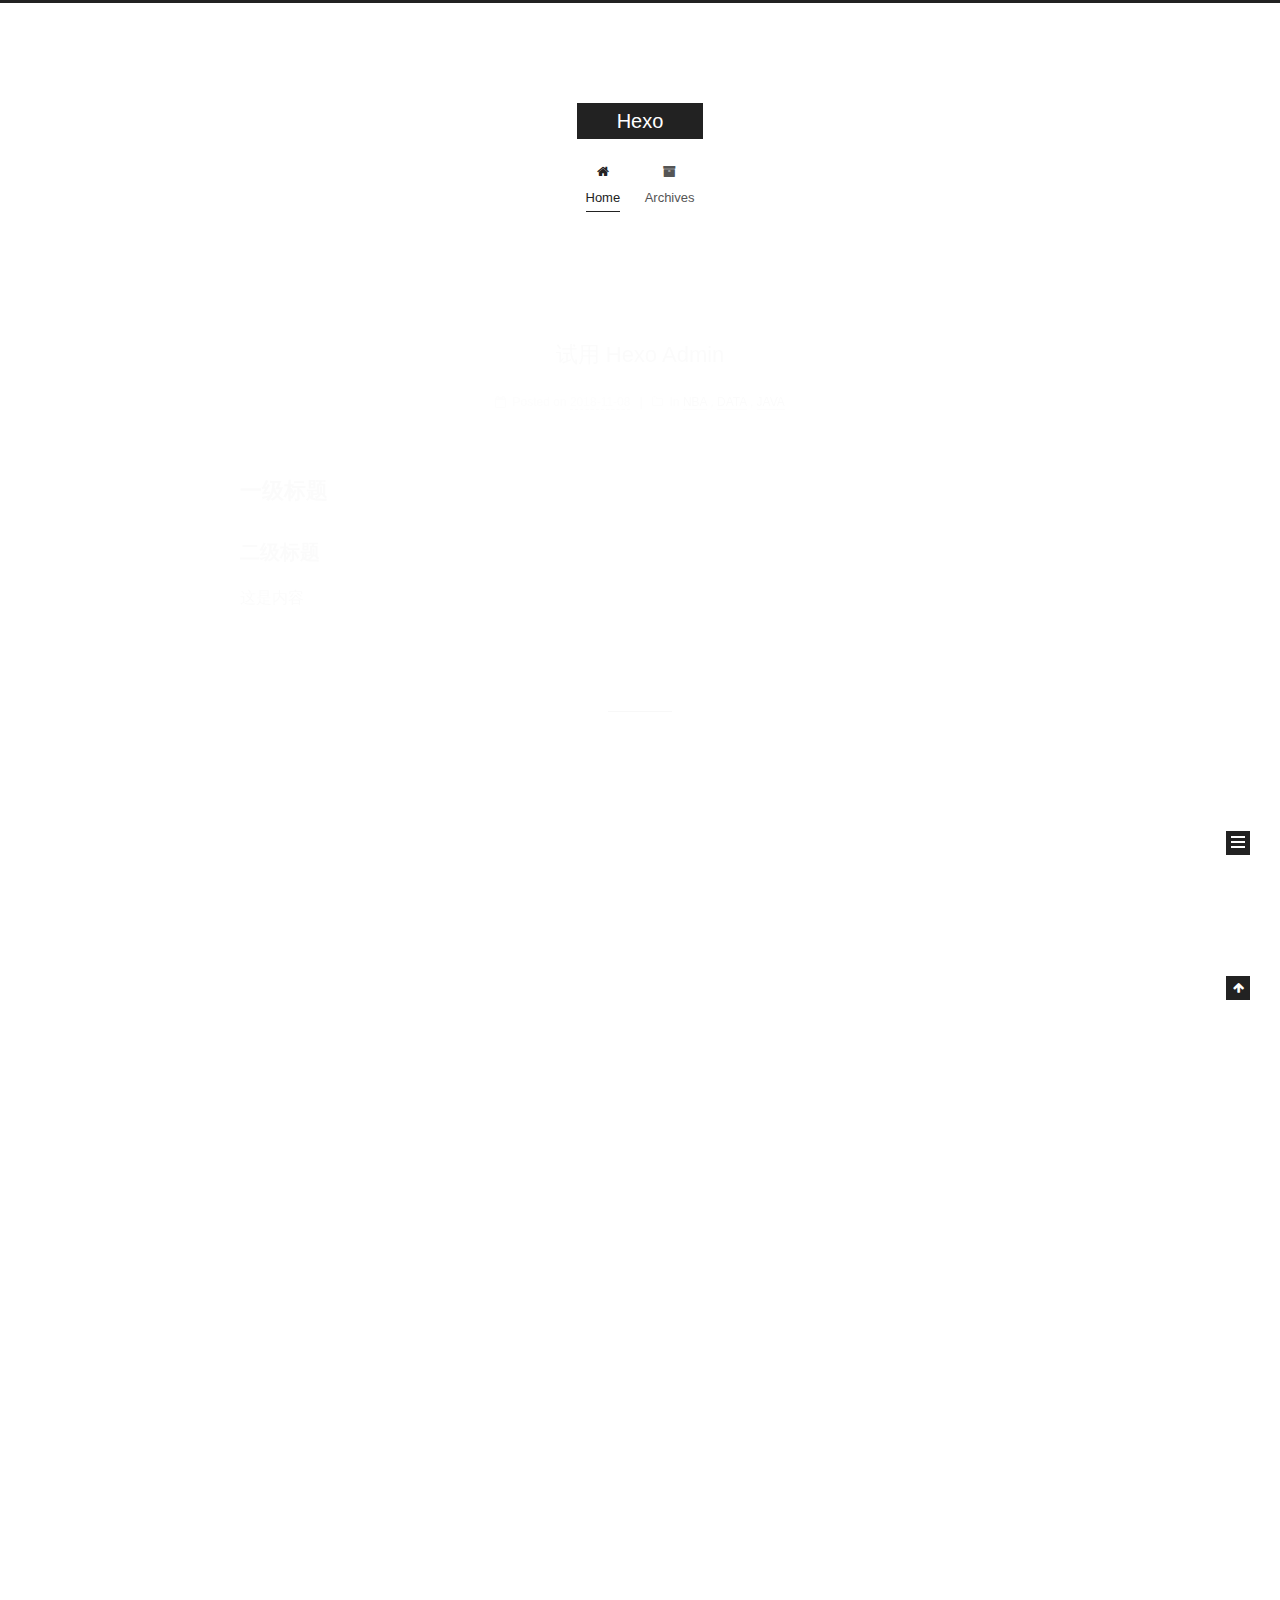
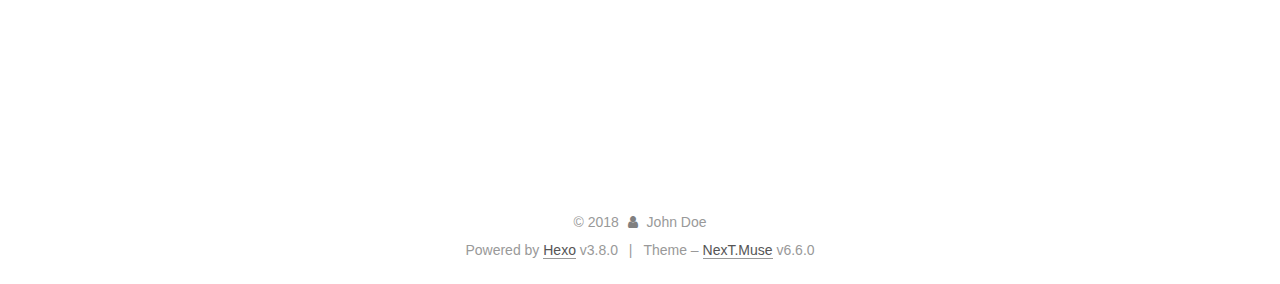
==== commit f20bb9fc: "Site updated: 2018-12-10 08:49:13" ====
--- a/index.html
+++ b/index.html
@@ -1,12 +1,113 @@
 <!DOCTYPE html>
-<html>
+
+
+
+
+
+
+
+
+
+
+
+
+  
+
+
+<html class="theme-next muse use-motion" lang="">
 <head><meta name="generator" content="Hexo 3.8.0">
-  <meta charset="utf-8">
-  
-
-  
-  <title>Hexo</title>
-  <meta name="viewport" content="width=device-width, initial-scale=1, maximum-scale=1">
+  <meta charset="UTF-8">
+<meta http-equiv="X-UA-Compatible" content="IE=edge">
+<meta name="viewport" content="width=device-width, initial-scale=1, maximum-scale=2">
+<meta name="theme-color" content="#222">
+
+
+
+
+
+
+
+
+
+
+
+
+<meta http-equiv="Cache-Control" content="no-transform">
+<meta http-equiv="Cache-Control" content="no-siteapp">
+
+
+
+
+
+
+
+
+
+
+
+
+
+
+
+
+
+
+
+
+
+
+<link href="/lib/font-awesome/css/font-awesome.min.css?v=4.6.2" rel="stylesheet" type="text/css">
+
+<link href="/css/main.css?v=6.6.0" rel="stylesheet" type="text/css">
+
+
+  <link rel="apple-touch-icon" sizes="180x180" href="/images/apple-touch-icon-next.png?v=6.6.0">
+
+
+  <link rel="icon" type="image/png" sizes="32x32" href="/images/favicon-32x32-next.png?v=6.6.0">
+
+
+  <link rel="icon" type="image/png" sizes="16x16" href="/images/favicon-16x16-next.png?v=6.6.0">
+
+
+  <link rel="mask-icon" href="/images/logo.svg?v=6.6.0" color="#222">
+
+
+
+
+
+
+
+
+
+<script type="text/javascript" id="hexo.configurations">
+  var NexT = window.NexT || {};
+  var CONFIG = {
+    root: '/',
+    scheme: 'Muse',
+    version: '6.6.0',
+    sidebar: {"position":"left","display":"post","offset":12,"b2t":false,"scrollpercent":false,"onmobile":false},
+    fancybox: false,
+    fastclick: false,
+    lazyload: false,
+    tabs: true,
+    motion: {"enable":true,"async":false,"transition":{"post_block":"fadeIn","post_header":"slideDownIn","post_body":"slideDownIn","coll_header":"slideLeftIn","sidebar":"slideUpIn"}},
+    algolia: {
+      applicationID: '',
+      apiKey: '',
+      indexName: '',
+      hits: {"per_page":10},
+      labels: {"input_placeholder":"Search for Posts","hits_empty":"We didn't find any results for the search: ${query}","hits_stats":"${hits} results found in ${time} ms"}
+    }
+  };
+</script>
+
+
+  
+
+
+
+
   <meta property="og:type" content="website">
 <meta property="og:title" content="Hexo">
 <meta property="og:url" content="http://yoursite.com/index.html">
@@ -14,120 +115,444 @@
 <meta property="og:locale" content="default">
 <meta name="twitter:card" content="summary">
 <meta name="twitter:title" content="Hexo">
-  
-    <link rel="alternate" href="/atom.xml" title="Hexo" type="application/atom+xml">
-  
-  
-    <link rel="icon" href="/favicon.png">
-  
-  
-    <link href="//fonts.googleapis.com/css?family=Source+Code+Pro" rel="stylesheet" type="text/css">
-  
-  <link rel="stylesheet" href="/css/style.css">
+
+
+
+
+
+
+  <link rel="canonical" href="http://yoursite.com/">
+
+
+
+<script type="text/javascript" id="page.configurations">
+  CONFIG.page = {
+    sidebar: "",
+  };
+</script>
+
+  <title>Hexo</title>
+  
+
+
+
+
+
+
+
+
+
+
+
+  <noscript>
+  <style type="text/css">
+    .use-motion .motion-element,
+    .use-motion .brand,
+    .use-motion .menu-item,
+    .sidebar-inner,
+    .use-motion .post-block,
+    .use-motion .pagination,
+    .use-motion .comments,
+    .use-motion .post-header,
+    .use-motion .post-body,
+    .use-motion .collection-title { opacity: initial; }
+
+    .use-motion .logo,
+    .use-motion .site-title,
+    .use-motion .site-subtitle {
+      opacity: initial;
+      top: initial;
+    }
+
+    .use-motion {
+      .logo-line-before i { left: initial; }
+      .logo-line-after i { right: initial; }
+    }
+  </style>
+</noscript>
+
 </head>
-</html>
-<body>
-  <div id="container">
-    <div id="wrap">
-      <header id="header">
-  <div id="banner"></div>
-  <div id="header-outer" class="outer">
-    <div id="header-title" class="inner">
-      <h1 id="logo-wrap">
-        <a href="/" id="logo">Hexo</a>
-      </h1>
-      
+
+<body itemscope="" itemtype="http://schema.org/WebPage" lang="default">
+
+  
+  
+    
+  
+
+  <div class="container sidebar-position-left 
+  page-home">
+    <div class="headband"></div>
+
+    <header id="header" class="header" itemscope="" itemtype="http://schema.org/WPHeader">
+      <div class="header-inner"><div class="site-brand-wrapper">
+  <div class="site-meta ">
+    
+
+    <div class="custom-logo-site-title">
+      <a href="/" class="brand" rel="start">
+        <span class="logo-line-before"><i></i></span>
+        <span class="site-title">Hexo</span>
+        <span class="logo-line-after"><i></i></span>
+      </a>
     </div>
-    <div id="header-inner" class="inner">
-      <nav id="main-nav">
-        <a id="main-nav-toggle" class="nav-icon"></a>
-        
-          <a class="main-nav-link" href="/">Home</a>
-        
-          <a class="main-nav-link" href="/archives">Archives</a>
-        
-      </nav>
-      <nav id="sub-nav">
-        
-          <a id="nav-rss-link" class="nav-icon" href="/atom.xml" title="RSS Feed"></a>
-        
-        <a id="nav-search-btn" class="nav-icon" title="Search"></a>
-      </nav>
-      <div id="search-form-wrap">
-        <form action="//google.com/search" method="get" accept-charset="UTF-8" class="search-form"><input type="search" name="q" class="search-form-input" placeholder="Search"><button type="submit" class="search-form-submit">&#xF002;</button><input type="hidden" name="sitesearch" value="http://yoursite.com"></form>
-      </div>
+    
+  </div>
+
+  <div class="site-nav-toggle">
+    <button aria-label="Toggle navigation bar">
+      <span class="btn-bar"></span>
+      <span class="btn-bar"></span>
+      <span class="btn-bar"></span>
+    </button>
+  </div>
+</div>
+
+
+
+<nav class="site-nav">
+  
+    <ul id="menu" class="menu">
+      
+        
+        
+        
+          
+          <li class="menu-item menu-item-home menu-item-active">
+
+    
+    
+    
+      
+    
+
+    
+
+    <a href="/" rel="section"><i class="menu-item-icon fa fa-fw fa-home"></i> <br>Home</a>
+
+  </li>
+        
+        
+        
+          
+          <li class="menu-item menu-item-archives">
+
+    
+    
+    
+      
+    
+
+    
+
+    <a href="/archives/" rel="section"><i class="menu-item-icon fa fa-fw fa-archive"></i> <br>Archives</a>
+
+  </li>
+
+      
+      
+    </ul>
+  
+
+  
+    
+
+  
+
+  
+</nav>
+
+
+
+  
+
+
+
+</div>
+    </header>
+
+    
+
+
+    <main id="main" class="main">
+      <div class="main-inner">
+        <div class="content-wrap">
+          
+          <div id="content" class="content">
+            
+  <section id="posts" class="posts-expand">
+    
+      
+
+  
+
+  
+  
+  
+
+  
+
+  <article class="post post-type-normal" itemscope="" itemtype="http://schema.org/Article">
+  
+  
+  
+  <div class="post-block">
+    <link itemprop="mainEntityOfPage" href="http://yoursite.com/2018/11/08/Untitled/">
+
+    <span hidden itemprop="author" itemscope="" itemtype="http://schema.org/Person">
+      <meta itemprop="name" content="John Doe">
+      <meta itemprop="description" content="">
+      <meta itemprop="image" content="/images/avatar.gif">
+    </span>
+
+    <span hidden itemprop="publisher" itemscope="" itemtype="http://schema.org/Organization">
+      <meta itemprop="name" content="Hexo">
+    </span>
+
+    
+      <header class="post-header">
+
+        
+        
+          <h1 class="post-title" itemprop="name headline">
+                
+                
+                <a href="/2018/11/08/Untitled/" class="post-title-link" itemprop="http://yoursite.com/index.html">试用 Hexo Admin </a>
+              
+            
+          </h1>
+        
+
+        <div class="post-meta">
+          <span class="post-time">
+
+            
+            
+            
+
+            
+              <span class="post-meta-item-icon">
+                <i class="fa fa-calendar-o"></i>
+              </span>
+              
+                <span class="post-meta-item-text">Posted on</span>
+              
+
+              
+                
+              
+
+              <time title="Created: 2018-11-08 10:12:00 / Modified: 10:18:44" itemprop="dateCreated datePublished" datetime="2018-11-08T10:12:00+08:00">2018-11-08</time>
+            
+
+            
+              
+
+              
+            
+          </span>
+
+          
+            <span class="post-category">
+            
+              <span class="post-meta-divider">|</span>
+            
+              <span class="post-meta-item-icon">
+                <i class="fa fa-folder-o"></i>
+              </span>
+              
+                <span class="post-meta-item-text">In</span>
+              
+              
+                <span itemprop="about" itemscope="" itemtype="http://schema.org/Thing"><a href="/categories/NBA/" itemprop="url" rel="index"><span itemprop="name">NBA</span></a></span>
+
+                
+                
+                  , 
+                
+              
+                <span itemprop="about" itemscope="" itemtype="http://schema.org/Thing"><a href="/categories/NBA/DATA/" itemprop="url" rel="index"><span itemprop="name">DATA</span></a></span>
+
+                
+                
+                  , 
+                
+              
+                <span itemprop="about" itemscope="" itemtype="http://schema.org/Thing"><a href="/categories/NBA/DATA/JAVA/" itemprop="url" rel="index"><span itemprop="name">JAVA</span></a></span>
+
+                
+                
+              
+            </span>
+          
+
+          
+            
+          
+
+          
+          
+
+          
+
+          
+
+          
+
+        </div>
+      </header>
+    
+
+    
+    
+    
+    <div class="post-body" itemprop="articleBody">
+
+      
+      
+
+      
+        
+          
+            <h1 id="一级标题"><a href="#一级标题" class="headerlink" title="一级标题"></a>一级标题</h1><h2 id="二级标题"><a href="#二级标题" class="headerlink" title="二级标题"></a>二级标题</h2><p>这是内容</p>
+
+          
+        
+      
     </div>
-  </div>
-</header>
-      <div class="outer">
-        <section id="main">
-  
-    <article id="post-Untitled" class="article article-type-post" itemscope="" itemprop="blogPost">
-  <div class="article-meta">
-    <a href="/2018/11/08/Untitled/" class="article-date">
-  <time datetime="2018-11-08T02:12:00.000Z" itemprop="datePublished">2018-11-08</time>
-</a>
-    
-  <div class="article-category">
-    <a class="article-category-link" href="/categories/NBA/">NBA</a>►<a class="article-category-link" href="/categories/NBA/DATA/">DATA</a>►<a class="article-category-link" href="/categories/NBA/DATA/JAVA/">JAVA</a>
-  </div>
-
-  </div>
-  <div class="article-inner">
-    
-    
-      <header class="article-header">
-        
-  
-    <h1 itemprop="name">
-      <a class="article-title" href="/2018/11/08/Untitled/">试用 Hexo Admin </a>
-    </h1>
-  
-
-      </header>
-    
-    <div class="article-entry" itemprop="articleBody">
-      
-        <h1 id="一级标题"><a href="#一级标题" class="headerlink" title="一级标题"></a>一级标题</h1><h2 id="二级标题"><a href="#二级标题" class="headerlink" title="二级标题"></a>二级标题</h2><p>这是内容</p>
-
-      
-    </div>
-    <footer class="article-footer">
-      <a data-url="http://yoursite.com/2018/11/08/Untitled/" data-id="cjpdqbs290001uclhaytcbia8" class="article-share-link">Share</a>
-      
-      
-  <ul class="article-tag-list"><li class="article-tag-list-item"><a class="article-tag-list-link" href="/tags/test/">test</a></li></ul>
-
+
+    
+
+    
+    
+    
+
+    
+
+    
+       
+    
+    
+
+    
+
+    <footer class="post-footer">
+      
+
+      
+
+      
+
+      
+      
+        <div class="post-eof"></div>
+      
     </footer>
   </div>
   
-</article>
-
-
-  
-    <article id="post-hello-world" class="article article-type-post" itemscope="" itemprop="blogPost">
-  <div class="article-meta">
-    <a href="/2018/11/08/hello-world/" class="article-date">
-  <time datetime="2018-11-08T01:49:52.605Z" itemprop="datePublished">2018-11-08</time>
-</a>
-    
-  </div>
-  <div class="article-inner">
-    
-    
-      <header class="article-header">
-        
-  
-    <h1 itemprop="name">
-      <a class="article-title" href="/2018/11/08/hello-world/">Hello World</a>
-    </h1>
-  
-
+  
+  
+  </article>
+
+
+    
+      
+
+  
+
+  
+  
+  
+
+  
+
+  <article class="post post-type-normal" itemscope="" itemtype="http://schema.org/Article">
+  
+  
+  
+  <div class="post-block">
+    <link itemprop="mainEntityOfPage" href="http://yoursite.com/2018/11/08/hello-world/">
+
+    <span hidden itemprop="author" itemscope="" itemtype="http://schema.org/Person">
+      <meta itemprop="name" content="John Doe">
+      <meta itemprop="description" content="">
+      <meta itemprop="image" content="/images/avatar.gif">
+    </span>
+
+    <span hidden itemprop="publisher" itemscope="" itemtype="http://schema.org/Organization">
+      <meta itemprop="name" content="Hexo">
+    </span>
+
+    
+      <header class="post-header">
+
+        
+        
+          <h1 class="post-title" itemprop="name headline">
+                
+                
+                <a href="/2018/11/08/hello-world/" class="post-title-link" itemprop="http://yoursite.com/index.html">Hello World</a>
+              
+            
+          </h1>
+        
+
+        <div class="post-meta">
+          <span class="post-time">
+
+            
+            
+            
+
+            
+              <span class="post-meta-item-icon">
+                <i class="fa fa-calendar-o"></i>
+              </span>
+              
+                <span class="post-meta-item-text">Posted on</span>
+              
+
+              
+                
+              
+
+              <time title="Created: 2018-11-08 09:49:52" itemprop="dateCreated datePublished" datetime="2018-11-08T09:49:52+08:00">2018-11-08</time>
+            
+
+            
+          </span>
+
+          
+
+          
+            
+          
+
+          
+          
+
+          
+
+          
+
+          
+
+        </div>
       </header>
     
-    <div class="article-entry" itemprop="articleBody">
-      
-        <p>Welcome to <a href="https://hexo.io/" target="_blank" rel="noopener">Hexo</a>! This is your very first post. Check <a href="https://hexo.io/docs/" target="_blank" rel="noopener">documentation</a> for more info. If you get any problems when using Hexo, you can find the answer in <a href="https://hexo.io/docs/troubleshooting.html" target="_blank" rel="noopener">troubleshooting</a> or you can ask me on <a href="https://github.com/hexojs/hexo/issues" target="_blank" rel="noopener">GitHub</a>.</p>
+
+    
+    
+    
+    <div class="post-body" itemprop="articleBody">
+
+      
+      
+
+      
+        
+          
+            <p>Welcome to <a href="https://hexo.io/" target="_blank" rel="noopener">Hexo</a>! This is your very first post. Check <a href="https://hexo.io/docs/" target="_blank" rel="noopener">documentation</a> for more info. If you get any problems when using Hexo, you can find the answer in <a href="https://hexo.io/docs/troubleshooting.html" target="_blank" rel="noopener">troubleshooting</a> or you can ask me on <a href="https://github.com/hexojs/hexo/issues" target="_blank" rel="noopener">GitHub</a>.</p>
 <h2 id="Quick-Start"><a href="#Quick-Start" class="headerlink" title="Quick Start"></a>Quick Start</h2><h3 id="Create-a-new-post"><a href="#Create-a-new-post" class="headerlink" title="Create a new post"></a>Create a new post</h3><figure class="highlight bash"><table><tr><td class="gutter"><pre><span class="line">1</span><br></pre></td><td class="code"><pre><span class="line">$ hexo new <span class="string">"My New Post"</span></span><br></pre></td></tr></table></figure>
 <p>More info: <a href="https://hexo.io/docs/writing.html" target="_blank" rel="noopener">Writing</a></p>
 <h3 id="Run-server"><a href="#Run-server" class="headerlink" title="Run server"></a>Run server</h3><figure class="highlight bash"><table><tr><td class="gutter"><pre><span class="line">1</span><br></pre></td><td class="code"><pre><span class="line">$ hexo server</span><br></pre></td></tr></table></figure>
@@ -137,116 +562,329 @@
 <h3 id="Deploy-to-remote-sites"><a href="#Deploy-to-remote-sites" class="headerlink" title="Deploy to remote sites"></a>Deploy to remote sites</h3><figure class="highlight bash"><table><tr><td class="gutter"><pre><span class="line">1</span><br></pre></td><td class="code"><pre><span class="line">$ hexo deploy</span><br></pre></td></tr></table></figure>
 <p>More info: <a href="https://hexo.io/docs/deployment.html" target="_blank" rel="noopener">Deployment</a></p>
 
+          
+        
       
     </div>
-    <footer class="article-footer">
-      <a data-url="http://yoursite.com/2018/11/08/hello-world/" data-id="cjpdqbs2p000euclhzj21jsji" class="article-share-link">Share</a>
-      
+
+    
+
+    
+    
+    
+
+    
+
+    
+       
+    
+    
+
+    
+
+    <footer class="post-footer">
+      
+
+      
+
+      
+
+      
+      
+        <div class="post-eof"></div>
       
     </footer>
   </div>
   
-</article>
-
-
-  
-
-
-</section>
-        
-          <aside id="sidebar">
-  
-    
-  <div class="widget-wrap">
-    <h3 class="widget-title">Categories</h3>
-    <div class="widget">
-      <ul class="category-list"><li class="category-list-item"><a class="category-list-link" href="/categories/NBA/">NBA</a><ul class="category-list-child"><li class="category-list-item"><a class="category-list-link" href="/categories/NBA/DATA/">DATA</a><ul class="category-list-child"><li class="category-list-item"><a class="category-list-link" href="/categories/NBA/DATA/JAVA/">JAVA</a></li></ul></li></ul></li></ul>
+  
+  
+  </article>
+
+
+    
+  </section>
+
+  
+
+
+          </div>
+          
+
+        </div>
+        
+          
+  
+  <div class="sidebar-toggle">
+    <div class="sidebar-toggle-line-wrap">
+      <span class="sidebar-toggle-line sidebar-toggle-line-first"></span>
+      <span class="sidebar-toggle-line sidebar-toggle-line-middle"></span>
+      <span class="sidebar-toggle-line sidebar-toggle-line-last"></span>
     </div>
   </div>
 
-
-  
-    
-  <div class="widget-wrap">
-    <h3 class="widget-title">Tags</h3>
-    <div class="widget">
-      <ul class="tag-list"><li class="tag-list-item"><a class="tag-list-link" href="/tags/test/">test</a></li></ul>
+  <aside id="sidebar" class="sidebar">
+    
+    <div class="sidebar-inner">
+
+      
+
+      
+
+      <section class="site-overview-wrap sidebar-panel sidebar-panel-active">
+        <div class="site-overview">
+          <div class="site-author motion-element" itemprop="author" itemscope="" itemtype="http://schema.org/Person">
+            
+              <p class="site-author-name" itemprop="name">John Doe</p>
+              <p class="site-description motion-element" itemprop="description"></p>
+          </div>
+
+          
+            <nav class="site-state motion-element">
+              
+                <div class="site-state-item site-state-posts">
+                
+                  <a href="/archives/">
+                
+                    <span class="site-state-item-count">2</span>
+                    <span class="site-state-item-name">posts</span>
+                  </a>
+                </div>
+              
+
+              
+                
+                
+                <div class="site-state-item site-state-categories">
+                  
+                    
+                    
+                      
+                    
+                      
+                    
+                      
+                    
+                    <span class="site-state-item-count">3</span>
+                    <span class="site-state-item-name">categories</span>
+                  
+                </div>
+              
+
+              
+                
+                
+                <div class="site-state-item site-state-tags">
+                  
+                    
+                    
+                      
+                    
+                    <span class="site-state-item-count">1</span>
+                    <span class="site-state-item-name">tags</span>
+                  
+                </div>
+              
+            </nav>
+          
+
+          
+
+          
+
+          
+
+          
+          
+
+          
+            
+          
+          
+
+        </div>
+      </section>
+
+      
+
+      
+
     </div>
+  </aside>
+
+
+        
+      </div>
+    </main>
+
+    <footer id="footer" class="footer">
+      <div class="footer-inner">
+        <div class="copyright">&copy; <span itemprop="copyrightYear">2018</span>
+  <span class="with-love" id="animate">
+    <i class="fa fa-user"></i>
+  </span>
+  <span class="author" itemprop="copyrightHolder">John Doe</span>
+
+  
+
+  
+</div>
+
+
+  <div class="powered-by">Powered by <a href="https://hexo.io" class="theme-link" rel="noopener" target="_blank">Hexo</a> v3.8.0</div>
+
+
+
+  <span class="post-meta-divider">|</span>
+
+
+
+  <div class="theme-info">Theme – <a href="https://theme-next.org" class="theme-link" rel="noopener" target="_blank">NexT.Muse</a> v6.6.0</div>
+
+
+
+
+        
+
+
+
+
+
+
+
+
+        
+      </div>
+    </footer>
+
+    
+      <div class="back-to-top">
+        <i class="fa fa-arrow-up"></i>
+        
+      </div>
+    
+
+    
+	
+    
+
+    
   </div>
 
-
-  
-    
-  <div class="widget-wrap">
-    <h3 class="widget-title">Tag Cloud</h3>
-    <div class="widget tagcloud">
-      <a href="/tags/test/" style="font-size: 10px;">test</a>
-    </div>
-  </div>
-
-  
-    
-  <div class="widget-wrap">
-    <h3 class="widget-title">Archives</h3>
-    <div class="widget">
-      <ul class="archive-list"><li class="archive-list-item"><a class="archive-list-link" href="/archives/2018/11/">November 2018</a></li></ul>
-    </div>
-  </div>
-
-
-  
-    
-  <div class="widget-wrap">
-    <h3 class="widget-title">Recent Posts</h3>
-    <div class="widget">
-      <ul>
-        
-          <li>
-            <a href="/2018/11/08/Untitled/">试用 Hexo Admin </a>
-          </li>
-        
-          <li>
-            <a href="/2018/11/08/hello-world/">Hello World</a>
-          </li>
-        
-      </ul>
-    </div>
-  </div>
-
-  
-</aside>
-        
-      </div>
-      <footer id="footer">
-  
-  <div class="outer">
-    <div id="footer-info" class="inner">
-      &copy; 2018 John Doe<br>
-      Powered by <a href="http://hexo.io/" target="_blank">Hexo</a>
-    </div>
-  </div>
-</footer>
-    </div>
-    <nav id="mobile-nav">
-  
-    <a href="/" class="mobile-nav-link">Home</a>
-  
-    <a href="/archives" class="mobile-nav-link">Archives</a>
-  
-</nav>
-    
-
-<script src="//ajax.googleapis.com/ajax/libs/jquery/2.0.3/jquery.min.js"></script>
-
-
-  <link rel="stylesheet" href="/fancybox/jquery.fancybox.css">
-  <script src="/fancybox/jquery.fancybox.pack.js"></script>
-
-
-<script src="/js/script.js"></script>
-
-
-
-  </div>
+  
+
+<script type="text/javascript">
+  if (Object.prototype.toString.call(window.Promise) !== '[object Function]') {
+    window.Promise = null;
+  }
+</script>
+
+
+
+
+
+
+
+
+
+
+
+
+
+
+
+
+
+
+
+
+
+
+
+
+
+
+  
+  
+    <script type="text/javascript" src="/lib/jquery/index.js?v=2.1.3"></script>
+  
+
+  
+  
+    <script type="text/javascript" src="/lib/velocity/velocity.min.js?v=1.2.1"></script>
+  
+
+  
+  
+    <script type="text/javascript" src="/lib/velocity/velocity.ui.min.js?v=1.2.1"></script>
+  
+
+
+  
+
+
+  <script type="text/javascript" src="/js/src/utils.js?v=6.6.0"></script>
+
+  <script type="text/javascript" src="/js/src/motion.js?v=6.6.0"></script>
+
+
+
+  
+  
+
+  
+
+  
+
+
+  <script type="text/javascript" src="/js/src/bootstrap.js?v=6.6.0"></script>
+
+
+
+  
+
+
+
+  
+
+
+
+
+
+
+
+
+
+
+  
+
+
+
+
+
+  
+
+  
+
+  
+
+  
+
+  
+
+  
+  
+
+  
+
+  
+
+  
+
+  
+
+  
+
+  
+
 </body>
-</html>+</html>
--- a/css/main.css
+++ b/css/main.css
@@ -0,0 +1,2623 @@
+/* normalize.css v3.0.2 | MIT License | git.io/normalize */
+html {
+  font-family: sans-serif; /* 1 */
+  -ms-text-size-adjust: 100%; /* 2 */
+  -webkit-text-size-adjust: 100%; /* 2 */
+}
+body {
+  margin: 0;
+}
+article,
+aside,
+details,
+figcaption,
+figure,
+footer,
+header,
+hgroup,
+main,
+menu,
+nav,
+section,
+summary {
+  display: block;
+}
+audio,
+canvas,
+progress,
+video {
+  display: inline-block; /* 1 */
+  vertical-align: baseline; /* 2 */
+}
+audio:not([controls]) {
+  display: none;
+  height: 0;
+}
+[hidden],
+template {
+  display: none;
+}
+a {
+  background-color: transparent;
+}
+a:active,
+a:hover {
+  outline: 0;
+}
+abbr[title] {
+  border-bottom: 1px dotted;
+}
+b,
+strong {
+  font-weight: bold;
+}
+dfn {
+  font-style: italic;
+}
+h1 {
+  font-size: 2em;
+  margin: 0.67em 0;
+}
+mark {
+  background: #ff0;
+  color: #000;
+}
+small {
+  font-size: 80%;
+}
+sub,
+sup {
+  font-size: 75%;
+  line-height: 0;
+  position: relative;
+  vertical-align: baseline;
+}
+sup {
+  top: -0.5em;
+}
+sub {
+  bottom: -0.25em;
+}
+img {
+  border: 0;
+}
+svg:not(:root) {
+  overflow: hidden;
+}
+figure {
+  margin: 1em 40px;
+}
+hr {
+  -moz-box-sizing: content-box;
+  box-sizing: content-box;
+  height: 0;
+}
+pre {
+  overflow: auto;
+}
+code,
+kbd,
+pre,
+samp {
+  font-family: monospace, monospace;
+  font-size: 1em;
+}
+button,
+input,
+optgroup,
+select,
+textarea {
+  color: inherit; /* 1 */
+  font: inherit; /* 2 */
+  margin: 0; /* 3 */
+}
+button {
+  overflow: visible;
+}
+button,
+select {
+  text-transform: none;
+}
+button,
+html input[type="button"],
+input[type="reset"],
+input[type="submit"] {
+  -webkit-appearance: button; /* 2 */
+  cursor: pointer; /* 3 */
+}
+button[disabled],
+html input[disabled] {
+  cursor: default;
+}
+button::-moz-focus-inner,
+input::-moz-focus-inner {
+  border: 0;
+  padding: 0;
+}
+input {
+  line-height: normal;
+}
+input[type="checkbox"],
+input[type="radio"] {
+  box-sizing: border-box; /* 1 */
+  padding: 0; /* 2 */
+}
+input[type="number"]::-webkit-inner-spin-button,
+input[type="number"]::-webkit-outer-spin-button {
+  height: auto;
+}
+input[type="search"] {
+  -webkit-appearance: textfield; /* 1 */
+  -moz-box-sizing: content-box;
+  -webkit-box-sizing: content-box; /* 2 */
+  box-sizing: content-box;
+}
+input[type="search"]::-webkit-search-cancel-button,
+input[type="search"]::-webkit-search-decoration {
+  -webkit-appearance: none;
+}
+fieldset {
+  border: 1px solid #c0c0c0;
+  margin: 0 2px;
+  padding: 0.35em 0.625em 0.75em;
+}
+legend {
+  border: 0; /* 1 */
+  padding: 0; /* 2 */
+}
+textarea {
+  overflow: auto;
+}
+optgroup {
+  font-weight: bold;
+}
+table {
+  border-collapse: collapse;
+  border-spacing: 0;
+}
+td,
+th {
+  padding: 0;
+}
+::selection {
+  background: #262a30;
+  color: #fff;
+}
+body {
+  position: relative;
+  font-family: 'Lato', "PingFang SC", "Microsoft YaHei", sans-serif;
+  font-size: 14px;
+  line-height: 2;
+  color: #555;
+  background: #fff;
+}
+@media (max-width: 767px) {
+  body {
+    padding-right: 0 !important;
+  }
+}
+@media (min-width: 768px) and (max-width: 991px) {
+  body {
+    padding-right: 0 !important;
+  }
+}
+@media (min-width: 1200px) {
+  body {
+    font-size: 16px;
+  }
+}
+h1,
+h2,
+h3,
+h4,
+h5,
+h6 {
+  margin: 0;
+  padding: 0;
+  font-weight: bold;
+  line-height: 1.5;
+  font-family: 'Lato', "PingFang SC", "Microsoft YaHei", sans-serif;
+}
+h1,
+h2,
+h3,
+h4,
+h5,
+h6 {
+  margin: 20px 0 15px;
+}
+h1 {
+  font-size: 22px;
+}
+@media (max-width: 767px) {
+  h1 {
+    font-size: 18px;
+  }
+}
+h2 {
+  font-size: 20px;
+}
+@media (max-width: 767px) {
+  h2 {
+    font-size: 16px;
+  }
+}
+h3 {
+  font-size: 18px;
+}
+@media (max-width: 767px) {
+  h3 {
+    font-size: 14px;
+  }
+}
+h4 {
+  font-size: 16px;
+}
+@media (max-width: 767px) {
+  h4 {
+    font-size: 12px;
+  }
+}
+h5 {
+  font-size: 14px;
+}
+@media (max-width: 767px) {
+  h5 {
+    font-size: 10px;
+  }
+}
+h6 {
+  font-size: 12px;
+}
+@media (max-width: 767px) {
+  h6 {
+    font-size: 8px;
+  }
+}
+p {
+  margin: 0 0 20px 0;
+}
+a,
+span.exturl {
+  overflow-wrap: break-word;
+  word-wrap: break-word;
+  background-color: transparent;
+  color: #555;
+  text-decoration: none;
+  outline: none;
+  border-bottom: 1px solid #999;
+  cursor: pointer;
+}
+a:hover,
+span.exturl:hover {
+  color: #222;
+  border-bottom-color: #222;
+}
+blockquote {
+  margin: 0;
+  padding: 0;
+}
+img {
+  display: block;
+  margin: auto;
+  max-width: 100%;
+  height: auto;
+}
+hr {
+  margin: 40px 0;
+  height: 3px;
+  border: none;
+  background-color: #ddd;
+  background-image: repeating-linear-gradient(-45deg, #fff, #fff 4px, transparent 4px, transparent 8px);
+}
+blockquote {
+  padding: 0 15px;
+  color: #666;
+  border-left: 4px solid #ddd;
+}
+blockquote cite::before {
+  content: "-";
+  padding: 0 5px;
+}
+dt {
+  font-weight: 700;
+}
+dd {
+  margin: 0;
+  padding: 0;
+}
+kbd {
+  border: 1px solid #ccc;
+  border-radius: 0.2em;
+  box-shadow: 0.1em 0.1em 0.2em rgba(0,0,0,0.1);
+  background-color: #f9f9f9;
+  font-family: inherit;
+  background-image: -webkit-linear-gradient(top, #eee, #fff, #eee);
+  padding: 0.1em 0.3em;
+  white-space: nowrap;
+}
+.text-left {
+  text-align: left;
+}
+.text-center {
+  text-align: center;
+}
+.text-right {
+  text-align: right;
+}
+.text-justify {
+  text-align: justify;
+}
+.text-nowrap {
+  white-space: nowrap;
+}
+.text-lowercase {
+  text-transform: lowercase;
+}
+.text-uppercase {
+  text-transform: uppercase;
+}
+.text-capitalize {
+  text-transform: capitalize;
+}
+.center-block {
+  display: block;
+  margin-left: auto;
+  margin-right: auto;
+}
+.clearfix:before,
+.clearfix:after {
+  content: " ";
+  display: table;
+}
+.clearfix:after {
+  clear: both;
+}
+.pullquote {
+  width: 45%;
+}
+.pullquote.left {
+  float: left;
+  margin-left: 5px;
+  margin-right: 10px;
+}
+.pullquote.right {
+  float: right;
+  margin-left: 10px;
+  margin-right: 5px;
+}
+.affix.affix.affix {
+  position: fixed;
+}
+.translation {
+  margin-top: -20px;
+  font-size: 14px;
+  color: #999;
+}
+.scrollbar-measure {
+  width: 100px;
+  height: 100px;
+  overflow: scroll;
+  position: absolute;
+  top: -9999px;
+}
+.use-motion .motion-element {
+  opacity: 0;
+}
+table {
+  margin: 20px 0;
+  width: 100%;
+  border-collapse: collapse;
+  border-spacing: 0;
+  border: 1px solid #ddd;
+  font-size: 14px;
+  word-break: break-all;
+}
+table>tbody>tr:nth-of-type(odd) {
+  background-color: #f9f9f9;
+}
+table>tbody>tr:hover {
+  background-color: #f5f5f5;
+}
+caption,
+th,
+td {
+  padding: 8px;
+  text-align: left;
+  vertical-align: middle;
+  font-weight: normal;
+}
+th,
+td {
+  border-bottom: 3px solid #ddd;
+  border-right: 1px solid #eee;
+}
+th {
+  padding-bottom: 10px;
+  font-weight: 700;
+}
+td {
+  border-bottom-width: 1px;
+}
+html,
+body {
+  height: 100%;
+}
+.container {
+  position: relative;
+  min-height: 100%;
+}
+.header-inner {
+  margin: 0 auto;
+  padding: 100px 0 70px;
+  width: 700px;
+}
+@media (min-width: 1200px) {
+  .container .header-inner {
+    width: 800px;
+  }
+}
+@media (min-width: 1600px) {
+  .container .header-inner {
+    width: 900px;
+  }
+}
+.main {
+  padding-bottom: 150px;
+}
+.main-inner {
+  margin: 0 auto;
+  width: 700px;
+}
+@media (min-width: 1200px) {
+  .container .main-inner {
+    width: 800px;
+  }
+}
+@media (min-width: 1600px) {
+  .container .main-inner {
+    width: 900px;
+  }
+}
+.footer {
+  position: absolute;
+  left: 0;
+  bottom: 0;
+  width: 100%;
+  min-height: 50px;
+}
+.footer-inner {
+  box-sizing: border-box;
+  margin: 20px auto;
+  width: 700px;
+}
+@media (min-width: 1200px) {
+  .container .footer-inner {
+    width: 800px;
+  }
+}
+@media (min-width: 1600px) {
+  .container .footer-inner {
+    width: 900px;
+  }
+}
+pre,
+.highlight {
+  overflow: auto;
+  margin: 20px 0;
+  padding: 0;
+  font-size: 14px;
+  color: #4d4d4c;
+  background: #f7f7f7;
+  line-height: 1.6;
+}
+pre,
+code {
+  font-family: consolas, Menlo, "PingFang SC", "Microsoft YaHei", monospace;
+}
+code {
+  overflow-wrap: break-word;
+  word-wrap: break-word;
+  padding: 2px 4px;
+  color: #555;
+  background: #eee;
+  border-radius: 3px;
+  font-size: 14px;
+}
+pre {
+  padding: 10px;
+}
+pre code {
+  padding: 0;
+  color: #4d4d4c;
+  background: none;
+  text-shadow: none;
+}
+.highlight {
+  border-radius: 1px;
+}
+.highlight pre {
+  border: none;
+  margin: 0;
+  padding: 10px 0;
+}
+.highlight table {
+  margin: 0;
+  width: auto;
+  border: none;
+}
+.highlight td {
+  border: none;
+  padding: 0;
+}
+.highlight figcaption {
+  font-size: 1em;
+  color: #4d4d4c;
+  line-height: 1em;
+  margin-bottom: 1em;
+  margin: 0em;
+  padding: 0.5em;
+  background: #eee;
+  border-bottom: 1px solid #e9e9e9;
+}
+.highlight figcaption:before,
+.highlight figcaption:after {
+  content: " ";
+  display: table;
+}
+.highlight figcaption:after {
+  clear: both;
+}
+.highlight figcaption a {
+  float: right;
+  color: #4d4d4c;
+}
+.highlight figcaption a:hover {
+  border-bottom-color: #4d4d4c;
+}
+.highlight .gutter pre {
+  padding-left: 10px;
+  padding-right: 10px;
+  color: #869194;
+  text-align: right;
+  background-color: #eff2f3;
+}
+.highlight .code pre {
+  width: 100%;
+  padding-left: 10px;
+  padding-right: 10px;
+  background-color: #f7f7f7;
+}
+.highlight .line {
+  height: 20px;
+}
+.gutter {
+  -webkit-user-select: none;
+  -moz-user-select: none;
+  -ms-user-select: none;
+  user-select: none;
+}
+.gist table {
+  width: auto;
+}
+.gist table td {
+  border: none;
+}
+pre .deletion {
+  background: #fdd;
+}
+pre .addition {
+  background: #dfd;
+}
+pre .meta {
+  color: #8959a8;
+}
+pre .comment {
+  color: #8e908c;
+}
+pre .variable,
+pre .attribute,
+pre .tag,
+pre .regexp,
+pre .ruby .constant,
+pre .xml .tag .title,
+pre .xml .pi,
+pre .xml .doctype,
+pre .html .doctype,
+pre .css .id,
+pre .css .class,
+pre .css .pseudo {
+  color: #c82829;
+}
+pre .number,
+pre .preprocessor,
+pre .built_in,
+pre .literal,
+pre .params,
+pre .constant,
+pre .command {
+  color: #f5871f;
+}
+pre .ruby .class .title,
+pre .css .rules .attribute,
+pre .string,
+pre .value,
+pre .inheritance,
+pre .header,
+pre .ruby .symbol,
+pre .xml .cdata,
+pre .special,
+pre .number,
+pre .formula {
+  color: #718c00;
+}
+pre .title,
+pre .css .hexcolor {
+  color: #3e999f;
+}
+pre .function,
+pre .python .decorator,
+pre .python .title,
+pre .ruby .function .title,
+pre .ruby .title .keyword,
+pre .perl .sub,
+pre .javascript .title,
+pre .coffeescript .title {
+  color: #4271ae;
+}
+pre .keyword,
+pre .javascript .function {
+  color: #8959a8;
+}
+.posts-expand .post-body img.full-image {
+  border: none;
+}
+.blockquote-center,
+.page-home .post-type-quote blockquote,
+.page-post-detail .post-type-quote blockquote {
+  position: relative;
+  margin: 40px 0;
+  padding: 0;
+  border-left: none;
+  text-align: center;
+}
+.blockquote-center::before,
+.page-home .post-type-quote blockquote::before,
+.page-post-detail .post-type-quote blockquote::before,
+.blockquote-center::after,
+.page-home .post-type-quote blockquote::after,
+.page-post-detail .post-type-quote blockquote::after {
+  position: absolute;
+  content: ' ';
+  display: block;
+  width: 100%;
+  height: 24px;
+  opacity: 0.2;
+  background-repeat: no-repeat;
+  background-position: 0 -6px;
+  background-size: 22px 22px;
+}
+.blockquote-center::before,
+.page-home .post-type-quote blockquote::before,
+.page-post-detail .post-type-quote blockquote::before {
+  top: -20px;
+  background-image: url("../images/quote-l.svg");
+  border-top: 1px solid #ccc;
+}
+.blockquote-center::after,
+.page-home .post-type-quote blockquote::after,
+.page-post-detail .post-type-quote blockquote::after {
+  bottom: -20px;
+  background-image: url("../images/quote-r.svg");
+  border-bottom: 1px solid #ccc;
+  background-position: 100% 8px;
+}
+.blockquote-center p,
+.page-home .post-type-quote blockquote p,
+.page-post-detail .post-type-quote blockquote p,
+.blockquote-center div,
+.page-home .post-type-quote blockquote div,
+.page-post-detail .post-type-quote blockquote div {
+  text-align: center;
+}
+.post .post-body .group-picture img {
+  box-sizing: border-box;
+  padding: 0 3px;
+  border: none;
+}
+.post .group-picture-row {
+  overflow: hidden;
+  margin-top: 6px;
+}
+.post .group-picture-row:first-child {
+  margin-top: 0;
+}
+.post .group-picture-column {
+  float: left;
+}
+.page-post-detail .post-body .group-picture-column {
+  float: none;
+  margin-top: 10px;
+  width: auto !important;
+}
+.page-post-detail .post-body .group-picture-column img {
+  margin: 0 auto;
+}
+.page-archive .group-picture-container {
+  overflow: hidden;
+}
+.page-archive .group-picture-row {
+  float: left;
+}
+.page-archive .group-picture-row:first-child {
+  margin-top: 6px;
+}
+.page-archive .group-picture-column {
+  max-width: 150px;
+  max-height: 150px;
+}
+.post-body .note {
+  position: relative;
+  padding: 15px;
+  margin-bottom: 20px;
+  border: 1px solid #eee;
+  border-left-width: 5px;
+  border-radius: 3px;
+}
+.post-body .note h2,
+.post-body .note h3,
+.post-body .note h4,
+.post-body .note h5,
+.post-body .note h6 {
+  margin-top: 0;
+  margin-bottom: 0;
+  border-bottom: initial;
+  padding-top: 0 !important;
+}
+.post-body .note p:first-child,
+.post-body .note ul:first-child,
+.post-body .note ol:first-child,
+.post-body .note table:first-child,
+.post-body .note pre:first-child,
+.post-body .note blockquote:first-child {
+  margin-top: 0;
+}
+.post-body .note p:last-child,
+.post-body .note ul:last-child,
+.post-body .note ol:last-child,
+.post-body .note table:last-child,
+.post-body .note pre:last-child,
+.post-body .note blockquote:last-child {
+  margin-bottom: 0;
+}
+.post-body .note.default {
+  border-left-color: #777;
+}
+.post-body .note.default h2,
+.post-body .note.default h3,
+.post-body .note.default h4,
+.post-body .note.default h5,
+.post-body .note.default h6 {
+  color: #777;
+}
+.post-body .note.primary {
+  border-left-color: #6f42c1;
+}
+.post-body .note.primary h2,
+.post-body .note.primary h3,
+.post-body .note.primary h4,
+.post-body .note.primary h5,
+.post-body .note.primary h6 {
+  color: #6f42c1;
+}
+.post-body .note.info {
+  border-left-color: #428bca;
+}
+.post-body .note.info h2,
+.post-body .note.info h3,
+.post-body .note.info h4,
+.post-body .note.info h5,
+.post-body .note.info h6 {
+  color: #428bca;
+}
+.post-body .note.success {
+  border-left-color: #5cb85c;
+}
+.post-body .note.success h2,
+.post-body .note.success h3,
+.post-body .note.success h4,
+.post-body .note.success h5,
+.post-body .note.success h6 {
+  color: #5cb85c;
+}
+.post-body .note.warning {
+  border-left-color: #f0ad4e;
+}
+.post-body .note.warning h2,
+.post-body .note.warning h3,
+.post-body .note.warning h4,
+.post-body .note.warning h5,
+.post-body .note.warning h6 {
+  color: #f0ad4e;
+}
+.post-body .note.danger {
+  border-left-color: #d9534f;
+}
+.post-body .note.danger h2,
+.post-body .note.danger h3,
+.post-body .note.danger h4,
+.post-body .note.danger h5,
+.post-body .note.danger h6 {
+  color: #d9534f;
+}
+.post-body .label {
+  display: inline;
+  padding: 0 2px;
+  white-space: nowrap;
+}
+.post-body .label.default {
+  background-color: #f0f0f0;
+}
+.post-body .label.primary {
+  background-color: #efe6f7;
+}
+.post-body .label.info {
+  background-color: #e5f2f8;
+}
+.post-body .label.success {
+  background-color: #e7f4e9;
+}
+.post-body .label.warning {
+  background-color: #fcf6e1;
+}
+.post-body .label.danger {
+  background-color: #fae8eb;
+}
+.post-body .tabs {
+  position: relative;
+  display: block;
+  margin-bottom: 20px;
+  padding-top: 10px;
+}
+.post-body .tabs ul.nav-tabs {
+  margin: 0;
+  padding: 0;
+  display: flex;
+  margin-bottom: -1px;
+}
+@media (max-width: 413px) {
+  .post-body .tabs ul.nav-tabs {
+    display: block;
+    margin-bottom: 5px;
+  }
+}
+.post-body .tabs ul.nav-tabs li.tab {
+  list-style-type: none !important;
+  margin: 0 0.25em 0 0;
+  border-top: 3px solid transparent;
+  border-left: 1px solid transparent;
+  border-right: 1px solid transparent;
+}
+@media (max-width: 413px) {
+  .post-body .tabs ul.nav-tabs li.tab {
+    margin: initial;
+    border-top: 1px solid transparent;
+    border-left: 3px solid transparent;
+    border-right: 1px solid transparent;
+    border-bottom: 1px solid transparent;
+  }
+}
+.post-body .tabs ul.nav-tabs li.tab a {
+  outline: 0;
+  border-bottom: initial;
+  display: block;
+  line-height: 1.8em;
+  padding: 0.25em 0.75em;
+  transition-duration: 0.2s;
+  transition-timing-function: ease-out;
+  transition-delay: 0s;
+}
+.post-body .tabs ul.nav-tabs li.tab a i {
+  width: 1.285714285714286em;
+}
+.post-body .tabs ul.nav-tabs li.tab.active {
+  border-top: 3px solid #fc6423;
+  border-left: 1px solid #ddd;
+  border-right: 1px solid #ddd;
+  background-color: #fff;
+}
+@media (max-width: 413px) {
+  .post-body .tabs ul.nav-tabs li.tab.active {
+    border-top: 1px solid #ddd;
+    border-left: 3px solid #fc6423;
+    border-right: 1px solid #ddd;
+    border-bottom: 1px solid #ddd;
+  }
+}
+.post-body .tabs ul.nav-tabs li.tab.active a {
+  cursor: default;
+  color: #555;
+}
+.post-body .tabs .tab-content {
+  background-color: #fff;
+}
+.post-body .tabs .tab-content .tab-pane {
+  border: 1px solid #ddd;
+  padding: 20px 20px 0 20px;
+}
+.post-body .tabs .tab-content .tab-pane:not(.active) {
+  display: none !important;
+}
+.post-body .tabs .tab-content .tab-pane.active {
+  display: block !important;
+}
+.btn {
+  display: inline-block;
+  padding: 0 20px;
+  font-size: 14px;
+  color: #fff;
+  background: #222;
+  border: 2px solid #222;
+  text-decoration: none;
+  border-radius: 0;
+  transition-property: background-color;
+  transition-duration: 0.2s;
+  transition-timing-function: ease-in-out;
+  transition-delay: 0s;
+  line-height: 2;
+}
+.btn:hover {
+  border-color: #222;
+  color: #222;
+  background: #fff;
+}
+.btn +.btn {
+  margin: 0 0 8px 8px;
+}
+.btn .fa-fw {
+  width: 1.285714285714286em;
+  text-align: left;
+}
+.btn-bar {
+  display: block;
+  width: 22px;
+  height: 2px;
+  background: #555;
+  border-radius: 1px;
+}
+.btn-bar+.btn-bar {
+  margin-top: 4px;
+}
+.pagination {
+  margin: 120px 0 40px;
+  text-align: center;
+  border-top: 1px solid #eee;
+}
+.page-number-basic,
+.pagination .prev,
+.pagination .next,
+.pagination .page-number,
+.pagination .space {
+  display: inline-block;
+  position: relative;
+  top: -1px;
+  margin: 0 10px;
+  padding: 0 11px;
+}
+@media (max-width: 767px) {
+  .page-number-basic,
+  .pagination .prev,
+  .pagination .next,
+  .pagination .page-number,
+  .pagination .space {
+    margin: 0 5px;
+  }
+}
+.pagination .prev,
+.pagination .next,
+.pagination .page-number {
+  border-bottom: 0;
+  border-top: 1px solid #eee;
+  transition-property: border-color;
+  transition-duration: 0.2s;
+  transition-timing-function: ease-in-out;
+  transition-delay: 0s;
+}
+.pagination .prev:hover,
+.pagination .next:hover,
+.pagination .page-number:hover {
+  border-top-color: #222;
+}
+.pagination .space {
+  padding: 0;
+  margin: 0;
+}
+.pagination .prev {
+  margin-left: 0;
+}
+.pagination .next {
+  margin-right: 0;
+}
+.pagination .page-number.current {
+  color: #fff;
+  background: #ccc;
+  border-top-color: #ccc;
+}
+@media (max-width: 767px) {
+  .pagination {
+    border-top: none;
+  }
+  .pagination .prev,
+  .pagination .next,
+  .pagination .page-number {
+    margin-bottom: 10px;
+    border-top: 0;
+    border-bottom: 1px solid #eee;
+    padding: 0 10px;
+  }
+  .pagination .prev:hover,
+  .pagination .next:hover,
+  .pagination .page-number:hover {
+    border-bottom-color: #222;
+  }
+}
+.comments {
+  margin: 60px 20px 0;
+}
+.tag-cloud {
+  text-align: center;
+}
+.tag-cloud a {
+  display: inline-block;
+  margin: 10px;
+}
+.back-to-top {
+  box-sizing: border-box;
+  position: fixed;
+  bottom: -100px;
+  right: 30px;
+  z-index: 1050;
+  padding: 0 6px;
+  width: 24px;
+  background: #222;
+  font-size: 12px;
+  opacity: 1;
+  color: #fff;
+  cursor: pointer;
+  text-align: center;
+  -webkit-transform: translateZ(0);
+  transition-property: bottom;
+  transition-duration: 0.2s;
+  transition-timing-function: ease-in-out;
+  transition-delay: 0s;
+}
+@media (min-width: 768px) and (max-width: 991px) {
+  .back-to-top {
+    display: none !important;
+  }
+}
+@media (max-width: 767px) {
+  .back-to-top {
+    display: none !important;
+  }
+}
+.back-to-top.back-to-top-on {
+  bottom: 19px;
+}
+.header {
+  background: transparent;
+}
+.header-inner {
+  position: relative;
+}
+.headband {
+  height: 3px;
+  background: #222;
+}
+.site-meta {
+  margin: 0;
+  text-align: center;
+}
+@media (max-width: 767px) {
+  .site-meta {
+    text-align: center;
+  }
+}
+.brand {
+  position: relative;
+  display: inline-block;
+  padding: 0 40px;
+  color: #fff;
+  background: #222;
+  border-bottom: none;
+}
+.brand:hover {
+  color: #fff;
+}
+.logo {
+  display: inline-block;
+  margin-right: 5px;
+  line-height: 36px;
+  vertical-align: top;
+}
+.site-title {
+  display: inline-block;
+  vertical-align: top;
+  line-height: 36px;
+  font-size: 20px;
+  font-weight: normal;
+  font-family: 'Lato', "PingFang SC", "Microsoft YaHei", sans-serif;
+}
+.site-subtitle {
+  margin-top: 10px;
+  font-size: 13px;
+  color: #999;
+}
+.use-motion .brand {
+  opacity: 0;
+}
+.use-motion .logo,
+.use-motion .site-title,
+.use-motion .site-subtitle {
+  opacity: 0;
+  position: relative;
+  top: -10px;
+}
+.site-nav-toggle {
+  display: none;
+  position: absolute;
+  top: 10px;
+  left: 10px;
+}
+@media (max-width: 767px) {
+  .site-nav-toggle {
+    display: block;
+  }
+}
+.site-nav-toggle button {
+  margin-top: 2px;
+  padding: 9px 10px;
+  background: transparent;
+  border: none;
+}
+@media (max-width: 767px) {
+  .site-nav {
+    display: none;
+    margin: 0 -10px;
+    padding: 0 10px;
+    clear: both;
+    border-top: 1px solid #ddd;
+  }
+}
+@media (min-width: 768px) and (max-width: 991px) {
+  .site-nav {
+    display: block !important;
+  }
+}
+@media (min-width: 992px) {
+  .site-nav {
+    display: block !important;
+  }
+}
+.menu {
+  margin-top: 20px;
+  padding-left: 0;
+  text-align: center;
+}
+.menu .menu-item {
+  display: inline-block;
+  margin: 0 10px;
+  list-style: none;
+}
+@media screen and (max-width: 767px) {
+  .menu .menu-item {
+    margin-top: 10px;
+  }
+}
+.menu .menu-item a,
+.menu .menu-item span.exturl {
+  display: block;
+  font-size: 13px;
+  line-height: inherit;
+  border-bottom: 1px solid transparent;
+  transition-property: border-color;
+  transition-duration: 0.2s;
+  transition-timing-function: ease-in-out;
+  transition-delay: 0s;
+}
+.menu .menu-item a:hover,
+.menu .menu-item span.exturl:hover {
+  border-bottom-color: #222;
+}
+.menu .menu-item .fa {
+  margin-right: 5px;
+}
+.use-motion .menu-item {
+  opacity: 0;
+}
+.post-body {
+  overflow-wrap: break-word;
+  word-wrap: break-word;
+  font-family: 'Lato', "PingFang SC", "Microsoft YaHei", sans-serif;
+}
+.post-body .exturl .fa {
+  font-size: 14px;
+  margin-left: 4px;
+}
+.post-body .fancybox img {
+  display: block !important;
+  margin: 0 auto;
+  cursor: pointer;
+  cursor: zoom-in;
+  cursor: -webkit-zoom-in;
+}
+.post-body .image-caption,
+.post-body .figure .caption {
+  margin: -20px auto 15px;
+  text-align: center;
+  font-size: 14px;
+  color: #999;
+  font-weight: bold;
+  line-height: 1;
+}
+.post-sticky-flag {
+  display: inline-block;
+  font-size: 16px;
+  -ms-transform: rotate(30deg);
+  -webkit-transform: rotate(30deg);
+  -moz-transform: rotate(30deg);
+  -ms-transform: rotate(30deg);
+  -o-transform: rotate(30deg);
+  transform: rotate(30deg);
+}
+.use-motion .post-block,
+.use-motion .pagination,
+.use-motion .comments {
+  opacity: 0;
+}
+.use-motion .post-header {
+  opacity: 0;
+}
+.use-motion .post-body {
+  opacity: 0;
+}
+.use-motion .collection-title {
+  opacity: 0;
+}
+.posts-expand {
+  padding-top: 40px;
+}
+@media (max-width: 767px) {
+  .posts-expand {
+    margin: 0 20px;
+  }
+  .post-body pre .gutter pre {
+    padding-right: 10px;
+  }
+  .post-body .highlight {
+    margin-left: 0px;
+    margin-right: 0px;
+    padding: 0;
+  }
+  .post-body .highlight .gutter pre {
+    padding-right: 10px;
+  }
+}
+@media (min-width: 992px) {
+  .posts-expand .post-body {
+    text-align: justify;
+  }
+}
+.posts-expand .post-body h2,
+.posts-expand .post-body h3,
+.posts-expand .post-body h4,
+.posts-expand .post-body h5,
+.posts-expand .post-body h6 {
+  padding-top: 10px;
+}
+.posts-expand .post-body h2 .header-anchor,
+.posts-expand .post-body h3 .header-anchor,
+.posts-expand .post-body h4 .header-anchor,
+.posts-expand .post-body h5 .header-anchor,
+.posts-expand .post-body h6 .header-anchor {
+  float: right;
+  margin-left: 10px;
+  color: #ccc;
+  border-bottom-style: none;
+  visibility: hidden;
+}
+.posts-expand .post-body h2 .header-anchor:hover,
+.posts-expand .post-body h3 .header-anchor:hover,
+.posts-expand .post-body h4 .header-anchor:hover,
+.posts-expand .post-body h5 .header-anchor:hover,
+.posts-expand .post-body h6 .header-anchor:hover {
+  color: inherit;
+}
+.posts-expand .post-body h2:hover .header-anchor,
+.posts-expand .post-body h3:hover .header-anchor,
+.posts-expand .post-body h4:hover .header-anchor,
+.posts-expand .post-body h5:hover .header-anchor,
+.posts-expand .post-body h6:hover .header-anchor {
+  visibility: visible;
+}
+.posts-expand .post-body ul li {
+  list-style: circle;
+}
+.posts-expand .post-body img {
+  box-sizing: border-box;
+  margin: auto;
+  padding: 3px;
+  border: 1px solid #ddd;
+}
+.posts-expand .post-body .fancybox img {
+  margin: 0 auto 25px;
+}
+.posts-expand .post-body img {
+  margin: 0 auto 25px;
+}
+@media (max-width: 767px) {
+  .posts-collapse {
+    margin: 0 20px;
+  }
+  .posts-collapse .post-title,
+  .posts-collapse .post-meta {
+    display: block;
+    width: auto;
+    text-align: left;
+  }
+}
+.posts-collapse {
+  position: relative;
+  z-index: 1010;
+  margin-left: 55px;
+}
+.posts-collapse::after {
+  content: " ";
+  position: absolute;
+  top: 20px;
+  left: 0;
+  margin-left: -2px;
+  width: 4px;
+  height: 100%;
+  background: #f5f5f5;
+  z-index: -1;
+}
+@media (max-width: 767px) {
+  .posts-collapse {
+    margin: 0 20px;
+  }
+}
+.posts-collapse .collection-title {
+  position: relative;
+  margin: 60px 0;
+}
+.posts-collapse .collection-title h1,
+.posts-collapse .collection-title h2 {
+  margin-left: 20px;
+}
+.posts-collapse .collection-title small {
+  color: #bbb;
+  margin-left: 5px;
+}
+.posts-collapse .collection-title::before {
+  content: " ";
+  position: absolute;
+  left: 0;
+  top: 50%;
+  margin-left: -4px;
+  margin-top: -4px;
+  width: 8px;
+  height: 8px;
+  background: #bbb;
+  border-radius: 50%;
+}
+.posts-collapse .post {
+  margin: 30px 0;
+}
+.posts-collapse .post-header {
+  position: relative;
+  transition-duration: 0.2s;
+  transition-timing-function: ease-in-out;
+  transition-delay: 0s;
+  transition-property: border;
+  border-bottom: 1px dashed #ccc;
+}
+.posts-collapse .post-header::before {
+  content: " ";
+  position: absolute;
+  left: 0;
+  top: 12px;
+  width: 6px;
+  height: 6px;
+  margin-left: -4px;
+  background: #bbb;
+  border-radius: 50%;
+  border: 1px solid #fff;
+  transition-duration: 0.2s;
+  transition-timing-function: ease-in-out;
+  transition-delay: 0s;
+  transition-property: background;
+}
+.posts-collapse .post-header:hover {
+  border-bottom-color: #666;
+}
+.posts-collapse .post-header:hover::before {
+  background: #222;
+}
+.posts-collapse .post-meta {
+  position: absolute;
+  font-size: 12px;
+  left: 20px;
+  top: 5px;
+}
+.posts-collapse .post-comments-count {
+  display: none;
+}
+.posts-collapse .post-title {
+  margin-left: 60px;
+  font-size: 16px;
+  font-weight: normal;
+  line-height: inherit;
+}
+.posts-collapse .post-title::after {
+  margin-left: 3px;
+  opacity: 0.6;
+}
+.posts-collapse .post-title a,
+.posts-collapse .post-title span.exturl {
+  color: #666;
+  border-bottom: none;
+}
+.page-home .post-type-quote .post-header,
+.page-post-detail .post-type-quote .post-header,
+.page-home .post-type-quote .post-tags,
+.page-post-detail .post-type-quote .post-tags {
+  display: none;
+}
+.posts-expand .post-title {
+  overflow-wrap: break-word;
+  word-wrap: break-word;
+  text-align: center;
+  font-weight: 400;
+}
+.posts-expand .post-title-link {
+  display: inline-block;
+  position: relative;
+  color: #555;
+  border-bottom: none;
+  line-height: 1.2;
+  vertical-align: top;
+}
+.posts-expand .post-title-link::before {
+  content: "";
+  position: absolute;
+  width: 100%;
+  height: 2px;
+  bottom: 0;
+  left: 0;
+  background-color: #000;
+  visibility: hidden;
+  -webkit-transform: scaleX(0);
+  -moz-transform: scaleX(0);
+  -ms-transform: scaleX(0);
+  -o-transform: scaleX(0);
+  transform: scaleX(0);
+  transition-duration: 0.2s;
+  transition-timing-function: ease-in-out;
+  transition-delay: 0s;
+}
+.posts-expand .post-title-link:hover::before {
+  visibility: visible;
+  -webkit-transform: scaleX(1);
+  -moz-transform: scaleX(1);
+  -ms-transform: scaleX(1);
+  -o-transform: scaleX(1);
+  transform: scaleX(1);
+}
+.posts-expand .post-title-link .fa {
+  font-size: 20px;
+  margin-left: 5px;
+}
+.posts-expand .post-meta {
+  margin: 3px 0 60px 0;
+  color: #999;
+  font-family: 'Lato', "PingFang SC", "Microsoft YaHei", sans-serif;
+  font-size: 12px;
+  text-align: center;
+}
+.posts-expand .post-meta .post-category-list {
+  display: inline-block;
+  margin: 0;
+  padding: 3px;
+}
+.posts-expand .post-meta .post-category-list-link {
+  color: #999;
+}
+.posts-expand .post-meta .post-description {
+  font-size: 14px;
+  margin-top: 2px;
+}
+.posts-expand .post-meta time {
+  border-bottom: 1px dashed #999;
+  cursor: help;
+}
+.post-meta-divider {
+  margin: 0 0.5em;
+}
+.post-meta-item-icon {
+  margin-right: 3px;
+}
+@media (min-width: 768px) and (max-width: 991px) {
+  .post-meta-item-icon {
+    display: inline-block;
+  }
+}
+@media (max-width: 767px) {
+  .post-meta-item-icon {
+    display: inline-block;
+  }
+}
+@media (min-width: 768px) and (max-width: 991px) {
+  .post-meta-item-text {
+    display: none;
+  }
+}
+@media (max-width: 767px) {
+  .post-meta-item-text {
+    display: none;
+  }
+}
+.post-button {
+  margin-top: 40px;
+}
+.posts-expand .post-tags {
+  margin-top: 40px;
+  text-align: center;
+}
+.posts-expand .post-tags a {
+  display: inline-block;
+  margin-right: 10px;
+  font-size: 13px;
+}
+.post-nav {
+  display: table;
+  margin-top: 15px;
+  width: 100%;
+  border-top: 1px solid #eee;
+}
+.post-nav-divider {
+  display: table-cell;
+  width: 10%;
+}
+.post-nav-item {
+  display: table-cell;
+  padding: 10px 0 0 0;
+  width: 45%;
+  vertical-align: top;
+}
+.post-nav-item a {
+  position: relative;
+  display: block;
+  line-height: 25px;
+  font-size: 14px;
+  color: #555;
+  border-bottom: none;
+}
+.post-nav-item a:hover {
+  color: #222;
+  border-bottom: none;
+}
+.post-nav-item a:active {
+  top: 2px;
+}
+.post-nav-item .fa {
+  position: absolute;
+  top: 8px;
+  left: 0;
+  font-size: 12px;
+}
+.post-nav-next a {
+  padding-left: 15px;
+}
+.post-nav-prev {
+  text-align: right;
+}
+.post-nav-prev a {
+  padding-right: 15px;
+}
+.post-nav-prev .fa {
+  right: 0;
+  left: auto;
+}
+.posts-expand .post-eof {
+  display: block;
+  margin: 80px auto 60px;
+  width: 8%;
+  height: 1px;
+  background: #ccc;
+  text-align: center;
+}
+.post:last-child .post-eof.post-eof.post-eof {
+  display: none;
+}
+.post-gallery {
+  display: table;
+  table-layout: fixed;
+  width: 100%;
+  border-collapse: separate;
+}
+.post-gallery-row {
+  display: table-row;
+}
+.post-gallery .post-gallery-img {
+  display: table-cell;
+  text-align: center;
+  vertical-align: middle;
+  border: none;
+}
+.post-gallery .post-gallery-img img {
+  max-width: 100%;
+  max-height: 100%;
+  border: none;
+}
+.fancybox-close,
+.fancybox-close:hover {
+  border: none;
+}
+.rtl.post-body p,
+.rtl.post-body a,
+.rtl.post-body h1,
+.rtl.post-body h2,
+.rtl.post-body h3,
+.rtl.post-body h4,
+.rtl.post-body h5,
+.rtl.post-body h6,
+.rtl.post-body li,
+.rtl.post-body ul,
+.rtl.post-body ol {
+  direction: rtl;
+  font-family: UKIJ Ekran;
+}
+.rtl.post-title {
+  font-family: UKIJ Ekran;
+}
+.sidebar {
+  position: fixed;
+  right: 0;
+  top: 0;
+  bottom: 0;
+  width: 0;
+  z-index: 1040;
+  box-shadow: inset 0 2px 6px #000;
+  background: #222;
+  -webkit-transform: translateZ(0);
+}
+.sidebar a,
+.sidebar .exturl {
+  color: #999;
+  border-bottom-color: #555;
+}
+.sidebar a:hover,
+.sidebar .exturl:hover {
+  color: #eee;
+}
+@media (min-width: 768px) and (max-width: 991px) {
+  .sidebar {
+    display: none !important;
+  }
+}
+@media (max-width: 767px) {
+  .sidebar {
+    display: none !important;
+  }
+}
+.sidebar-inner {
+  position: relative;
+  padding: 20px 10px;
+  color: #999;
+  text-align: center;
+}
+.site-overview-wrap {
+  overflow: hidden;
+}
+.site-overview {
+  overflow-y: auto;
+  overflow-x: hidden;
+}
+.sidebar-toggle {
+  position: fixed;
+  right: 30px;
+  bottom: 45px;
+  width: 14px;
+  height: 14px;
+  padding: 5px;
+  background: #222;
+  line-height: 0;
+  z-index: 1050;
+  cursor: pointer;
+  -webkit-transform: translateZ(0);
+}
+@media (min-width: 768px) and (max-width: 991px) {
+  .sidebar-toggle {
+    display: none !important;
+  }
+}
+@media (max-width: 767px) {
+  .sidebar-toggle {
+    display: none !important;
+  }
+}
+.sidebar-toggle-line {
+  position: relative;
+  display: inline-block;
+  vertical-align: top;
+  height: 2px;
+  width: 100%;
+  background: #fff;
+  margin-top: 3px;
+}
+.sidebar-toggle-line:first-child {
+  margin-top: 0;
+}
+.site-author-image {
+  display: block;
+  margin: 0 auto;
+  padding: 2px;
+  max-width: 96px;
+  height: auto;
+  border: 2px solid #333;
+  opacity: 1;
+}
+.site-author-name {
+  margin: 5px 0 0;
+  text-align: center;
+  color: #f5f5f5;
+  font-weight: normal;
+}
+.site-description {
+  margin-top: 5px;
+  text-align: center;
+  font-size: 14px;
+  color: #999;
+}
+.site-state {
+  overflow: hidden;
+  line-height: 1.4;
+  white-space: nowrap;
+  text-align: center;
+}
+.site-state-item {
+  display: inline-block;
+  padding: 0 15px;
+  border-left: 1px solid #333;
+}
+.site-state-item:first-child {
+  border-left: none;
+}
+.site-state-item a {
+  border-bottom: none;
+}
+.site-state-item-count {
+  display: block;
+  text-align: center;
+  color: inherit;
+  font-weight: 600;
+  font-size: 18px;
+}
+.site-state-item-name {
+  font-size: 13px;
+  color: inherit;
+}
+.feed-link {
+  margin-top: 20px;
+}
+.feed-link a {
+  display: inline-block;
+  padding: 0 15px;
+  color: #fc6423;
+  border: 1px solid #fc6423;
+  border-radius: 4px;
+}
+.feed-link a i {
+  color: #fc6423;
+  font-size: 14px;
+}
+.feed-link a:hover {
+  color: #fff;
+  background: #fc6423;
+}
+.feed-link a:hover i {
+  color: #fff;
+}
+.links-of-author {
+  margin-top: 20px;
+}
+.links-of-author a,
+.links-of-author .exturl {
+  display: inline-block;
+  vertical-align: middle;
+  margin-right: 10px;
+  margin-bottom: 10px;
+  border-bottom-color: #555;
+  font-size: 13px;
+}
+.links-of-author a:before,
+.links-of-author .exturl:before {
+  display: inline-block;
+  vertical-align: middle;
+  margin-right: 3px;
+  content: " ";
+  width: 4px;
+  height: 4px;
+  border-radius: 50%;
+  background: #443e90;
+}
+.links-of-blogroll {
+  font-size: 13px;
+}
+.links-of-blogroll-title {
+  margin-top: 20px;
+  font-size: 14px;
+  font-weight: 600;
+}
+.links-of-blogroll-list {
+  margin: 0;
+  padding: 0;
+  list-style: none;
+}
+.links-of-blogroll-item {
+  padding: 2px 10px;
+}
+.links-of-blogroll-item a,
+.links-of-blogroll-item span.exturl {
+  max-width: 280px;
+  box-sizing: border-box;
+  display: inline-block;
+  overflow: hidden;
+  white-space: nowrap;
+  text-overflow: ellipsis;
+}
+.sidebar-nav {
+  margin: 0 0 20px;
+  padding-left: 0;
+}
+.sidebar-nav li {
+  display: inline-block;
+  cursor: pointer;
+  border-bottom: 1px solid transparent;
+  font-size: 14px;
+  color: #555;
+}
+.sidebar-nav li:hover {
+  color: #f5f5f5;
+}
+.page-post-detail .sidebar-nav-toc {
+  padding: 0 5px;
+}
+.page-post-detail .sidebar-nav-overview {
+  margin-left: 10px;
+}
+.sidebar-nav .sidebar-nav-active {
+  color: #87daff;
+  border-bottom-color: #87daff;
+}
+.sidebar-nav .sidebar-nav-active:hover {
+  color: #87daff;
+}
+.sidebar-panel {
+  display: none;
+}
+.sidebar-panel-active {
+  display: block;
+}
+.post-toc-empty {
+  font-size: 14px;
+  color: #666;
+}
+.post-toc-wrap {
+  overflow: hidden;
+}
+.post-toc {
+  overflow: auto;
+}
+.post-toc ol {
+  margin: 0;
+  padding: 0 2px 5px 10px;
+  text-align: left;
+  list-style: none;
+  font-size: 14px;
+}
+.post-toc ol > ol {
+  padding-left: 0;
+}
+.post-toc ol a {
+  transition-duration: 0.2s;
+  transition-timing-function: ease-in-out;
+  transition-delay: 0s;
+  transition-property: all;
+  color: #999;
+  border-bottom-color: #555;
+}
+.post-toc ol a:hover {
+  color: #ccc;
+  border-bottom-color: #ccc;
+}
+.post-toc .nav-item {
+  overflow: hidden;
+  text-overflow: ellipsis;
+  white-space: nowrap;
+  line-height: 1.8;
+}
+.post-toc .nav .nav-child {
+  display: none;
+}
+.post-toc .nav .active > .nav-child {
+  display: block;
+}
+.post-toc .nav .active-current > .nav-child {
+  display: block;
+}
+.post-toc .nav .active-current > .nav-child > .nav-item {
+  display: block;
+}
+.post-toc .nav .active > a {
+  color: #87daff;
+  border-bottom-color: #87daff;
+}
+.post-toc .nav .active-current > a {
+  color: #87daff;
+}
+.post-toc .nav .active-current > a:hover {
+  color: #87daff;
+}
+.footer {
+  font-size: 14px;
+  color: #999;
+}
+.footer img {
+  border: none;
+}
+.footer-inner {
+  text-align: center;
+}
+.with-love {
+  display: inline-block;
+  margin: 0 5px;
+  color: #808080;
+}
+.powered-by,
+.theme-info {
+  display: inline-block;
+}
+.cc-license {
+  margin-top: 10px;
+  text-align: center;
+}
+.cc-license .cc-opacity {
+  opacity: 0.7;
+  border-bottom: none;
+}
+.cc-license .cc-opacity:hover {
+  opacity: 0.9;
+}
+.cc-license img {
+  display: inline-block;
+}
+@-moz-keyframes iconAnimate {
+  0%, 100% {
+    -webkit-transform: scale(1);
+    -moz-transform: scale(1);
+    -ms-transform: scale(1);
+    -o-transform: scale(1);
+    transform: scale(1);
+  }
+  10%, 30% {
+    -webkit-transform: scale(0.9);
+    -moz-transform: scale(0.9);
+    -ms-transform: scale(0.9);
+    -o-transform: scale(0.9);
+    transform: scale(0.9);
+  }
+  20%, 40%, 60%, 80% {
+    -webkit-transform: scale(1.1);
+    -moz-transform: scale(1.1);
+    -ms-transform: scale(1.1);
+    -o-transform: scale(1.1);
+    transform: scale(1.1);
+  }
+  50%, 70% {
+    -webkit-transform: scale(1.1);
+    -moz-transform: scale(1.1);
+    -ms-transform: scale(1.1);
+    -o-transform: scale(1.1);
+    transform: scale(1.1);
+  }
+}
+@-webkit-keyframes iconAnimate {
+  0%, 100% {
+    -webkit-transform: scale(1);
+    -moz-transform: scale(1);
+    -ms-transform: scale(1);
+    -o-transform: scale(1);
+    transform: scale(1);
+  }
+  10%, 30% {
+    -webkit-transform: scale(0.9);
+    -moz-transform: scale(0.9);
+    -ms-transform: scale(0.9);
+    -o-transform: scale(0.9);
+    transform: scale(0.9);
+  }
+  20%, 40%, 60%, 80% {
+    -webkit-transform: scale(1.1);
+    -moz-transform: scale(1.1);
+    -ms-transform: scale(1.1);
+    -o-transform: scale(1.1);
+    transform: scale(1.1);
+  }
+  50%, 70% {
+    -webkit-transform: scale(1.1);
+    -moz-transform: scale(1.1);
+    -ms-transform: scale(1.1);
+    -o-transform: scale(1.1);
+    transform: scale(1.1);
+  }
+}
+@-o-keyframes iconAnimate {
+  0%, 100% {
+    -webkit-transform: scale(1);
+    -moz-transform: scale(1);
+    -ms-transform: scale(1);
+    -o-transform: scale(1);
+    transform: scale(1);
+  }
+  10%, 30% {
+    -webkit-transform: scale(0.9);
+    -moz-transform: scale(0.9);
+    -ms-transform: scale(0.9);
+    -o-transform: scale(0.9);
+    transform: scale(0.9);
+  }
+  20%, 40%, 60%, 80% {
+    -webkit-transform: scale(1.1);
+    -moz-transform: scale(1.1);
+    -ms-transform: scale(1.1);
+    -o-transform: scale(1.1);
+    transform: scale(1.1);
+  }
+  50%, 70% {
+    -webkit-transform: scale(1.1);
+    -moz-transform: scale(1.1);
+    -ms-transform: scale(1.1);
+    -o-transform: scale(1.1);
+    transform: scale(1.1);
+  }
+}
+@keyframes iconAnimate {
+  0%, 100% {
+    -webkit-transform: scale(1);
+    -moz-transform: scale(1);
+    -ms-transform: scale(1);
+    -o-transform: scale(1);
+    transform: scale(1);
+  }
+  10%, 30% {
+    -webkit-transform: scale(0.9);
+    -moz-transform: scale(0.9);
+    -ms-transform: scale(0.9);
+    -o-transform: scale(0.9);
+    transform: scale(0.9);
+  }
+  20%, 40%, 60%, 80% {
+    -webkit-transform: scale(1.1);
+    -moz-transform: scale(1.1);
+    -ms-transform: scale(1.1);
+    -o-transform: scale(1.1);
+    transform: scale(1.1);
+  }
+  50%, 70% {
+    -webkit-transform: scale(1.1);
+    -moz-transform: scale(1.1);
+    -ms-transform: scale(1.1);
+    -o-transform: scale(1.1);
+    transform: scale(1.1);
+  }
+}
+.fa {
+  font-family: FontAwesome !important;
+}
+.local-search-pop-overlay {
+  position: fixed;
+  width: 100%;
+  height: 100%;
+  top: 0;
+  left: 0;
+  z-index: 2080;
+  background-color: rgba(0,0,0,0.3);
+}
+.local-search-popup {
+  display: none;
+  position: fixed;
+  top: 10%;
+  left: 50%;
+  margin-left: -350px;
+  width: 700px;
+  height: 80%;
+  padding: 0;
+  background: #fff;
+  color: #333;
+  z-index: 9999;
+  border-radius: 5px;
+}
+@media (max-width: 767px) {
+  .local-search-popup {
+    padding: 0;
+    top: 0;
+    left: 0;
+    margin: 0;
+    width: 100%;
+    height: 100%;
+    border-radius: 0;
+  }
+}
+.local-search-popup ul.search-result-list {
+  padding: 0;
+  margin: 0 5px;
+}
+.local-search-popup p.search-result {
+  border-bottom: 1px dashed #ccc;
+  padding: 5px 0;
+}
+.local-search-popup a.search-result-title {
+  font-weight: bold;
+  font-size: 16px;
+}
+.local-search-popup .search-keyword {
+  border-bottom: 1px dashed #f00;
+  font-weight: bold;
+  color: #f00;
+}
+.local-search-popup .local-search-header {
+  padding: 5px;
+  height: 36px;
+  background: #f5f5f5;
+  border-top-left-radius: 5px;
+  border-top-right-radius: 5px;
+}
+.local-search-popup #local-search-result {
+  overflow: auto;
+  position: relative;
+  padding: 5px 25px;
+  height: calc(100% - 55px);
+}
+.local-search-popup .local-search-input-wrapper {
+  display: inline-block;
+  width: calc(100% - 90px);
+  height: 36px;
+  line-height: 36px;
+  padding: 0 5px;
+}
+.local-search-popup .local-search-input-wrapper input {
+  padding: 8px 0;
+  height: 20px;
+  display: block;
+  width: 100%;
+  outline: none;
+  border: none;
+  background: transparent;
+  vertical-align: middle;
+}
+.local-search-popup .search-icon,
+.local-search-popup .popup-btn-close {
+  display: inline-block;
+  font-size: 18px;
+  color: #999;
+  height: 36px;
+  width: 18px;
+  padding-left: 10px;
+  padding-right: 10px;
+}
+.local-search-popup .search-icon {
+  float: left;
+}
+.local-search-popup .popup-btn-close {
+  border-left: 1px solid #eee;
+  float: right;
+  cursor: pointer;
+}
+.local-search-popup #no-result {
+  position: absolute;
+  left: 50%;
+  top: 50%;
+  -webkit-transform: translate(-50%, -50%);
+  -webkit-transform: translate(-50%, -50%);
+  -moz-transform: translate(-50%, -50%);
+  -ms-transform: translate(-50%, -50%);
+  -o-transform: translate(-50%, -50%);
+  transform: translate(-50%, -50%);
+  color: #ccc;
+}
+.site-uv,
+.site-pv,
+.page-pv {
+  display: inline-block;
+}
+.site-uv .busuanzi-value,
+.site-pv .busuanzi-value,
+.page-pv .busuanzi-value {
+  margin: 0 5px;
+}
+.page-archive .archive-page-counter {
+  position: relative;
+  top: 3px;
+  left: 20px;
+}
+@media (max-width: 767px) {
+  .page-archive .archive-page-counter {
+    top: 5px;
+  }
+}
+.page-archive .posts-collapse .archive-move-on {
+  position: absolute;
+  top: 11px;
+  left: 0;
+  margin-left: -6px;
+  width: 10px;
+  height: 10px;
+  opacity: 0.5;
+  background: #555;
+  border: 1px solid #fff;
+  border-radius: 50%;
+}
+.page-archive .fa {
+  font-size: 15px;
+  margin-left: 5px;
+}
+.category-all-page .category-all-title {
+  text-align: center;
+}
+.category-all-page .category-all {
+  margin-top: 20px;
+}
+.category-all-page .category-list {
+  margin: 0;
+  padding: 0;
+  list-style: none;
+}
+.category-all-page .category-list-item {
+  margin: 5px 10px;
+}
+.category-all-page .category-list-count {
+  color: #bbb;
+}
+.category-all-page .category-list-count:before {
+  display: inline;
+  content: " (";
+}
+.category-all-page .category-list-count:after {
+  display: inline;
+  content: ") ";
+}
+.category-all-page .category-list-child {
+  padding-left: 10px;
+}
+#schedule ul#event-list {
+  padding-left: 30px;
+}
+#schedule ul#event-list hr {
+  margin: 20px 0 45px 0 !important;
+  background: #222;
+}
+#schedule ul#event-list hr:after {
+  display: inline-block;
+  content: 'NOW';
+  background: #222;
+  color: #fff;
+  font-weight: bold;
+  text-align: right;
+  padding: 0 5px;
+}
+#schedule ul#event-list li.event {
+  margin: 20px 0px;
+  background: #f9f9f9;
+  padding-left: 10px;
+  min-height: 40px;
+}
+#schedule ul#event-list li.event h2.event-summary {
+  margin: 0;
+  padding-bottom: 3px;
+}
+#schedule ul#event-list li.event h2.event-summary:before {
+  display: inline-block;
+  font-family: FontAwesome;
+  font-size: 8px;
+  content: '\f111';
+  vertical-align: middle;
+  margin-right: 25px;
+  color: #bbb;
+}
+#schedule ul#event-list li.event span.event-relative-time {
+  display: inline-block;
+  font-size: 12px;
+  font-weight: 400;
+  padding-left: 12px;
+  color: #bbb;
+}
+#schedule ul#event-list li.event span.event-details {
+  display: block;
+  color: #bbb;
+  margin-left: 56px;
+  padding-top: 3px;
+  padding-bottom: 6px;
+  text-indent: -24px;
+  line-height: 18px;
+}
+#schedule ul#event-list li.event span.event-details:before {
+  text-indent: 0;
+  display: inline-block;
+  width: 14px;
+  font-family: FontAwesome;
+  text-align: center;
+  margin-right: 9px;
+  color: #bbb;
+}
+#schedule ul#event-list li.event span.event-details.event-location:before {
+  content: '\f041';
+}
+#schedule ul#event-list li.event span.event-details.event-duration:before {
+  content: '\f017';
+}
+#schedule ul#event-list li.event-past {
+  background: #fcfcfc;
+  padding: 15px 0 15px 10px;
+}
+#schedule ul#event-list li.event-past > * {
+  opacity: 0.9;
+}
+#schedule ul#event-list li.event-past h2.event-summary {
+  color: #bbb;
+}
+#schedule ul#event-list li.event-past h2.event-summary:before {
+  color: #dfdfdf;
+}
+#schedule ul#event-list li.event-now {
+  background: #222;
+  color: #fff;
+  padding: 15px 0 15px 10px;
+}
+#schedule ul#event-list li.event-now h2.event-summary:before {
+  -webkit-transform: scale(1.2);
+  -moz-transform: scale(1.2);
+  -ms-transform: scale(1.2);
+  -o-transform: scale(1.2);
+  transform: scale(1.2);
+  color: #fff;
+  animation: dot-flash 1s alternate infinite ease-in-out;
+}
+#schedule ul#event-list li.event-now * {
+  color: #fff !important;
+}
+#schedule ul#event-list li.event-future {
+  background: #222;
+  color: #fff;
+  padding: 15px 0 15px 10px;
+}
+#schedule ul#event-list li.event-future h2.event-summary:before {
+  -webkit-transform: scale(1.2);
+  -moz-transform: scale(1.2);
+  -ms-transform: scale(1.2);
+  -o-transform: scale(1.2);
+  transform: scale(1.2);
+  color: #fff;
+  animation: dot-flash 1s alternate infinite ease-in-out;
+}
+#schedule ul#event-list li.event-future * {
+  color: #fff !important;
+}
+@-moz-keyframes dot-flash {
+  from {
+    opacity: 1;
+    -webkit-transform: scale(1.1);
+    -moz-transform: scale(1.1);
+    -ms-transform: scale(1.1);
+    -o-transform: scale(1.1);
+    transform: scale(1.1);
+  }
+  to {
+    opacity: 0;
+    -webkit-transform: scale(1);
+    -moz-transform: scale(1);
+    -ms-transform: scale(1);
+    -o-transform: scale(1);
+    transform: scale(1);
+  }
+}
+@-webkit-keyframes dot-flash {
+  from {
+    opacity: 1;
+    -webkit-transform: scale(1.1);
+    -moz-transform: scale(1.1);
+    -ms-transform: scale(1.1);
+    -o-transform: scale(1.1);
+    transform: scale(1.1);
+  }
+  to {
+    opacity: 0;
+    -webkit-transform: scale(1);
+    -moz-transform: scale(1);
+    -ms-transform: scale(1);
+    -o-transform: scale(1);
+    transform: scale(1);
+  }
+}
+@-o-keyframes dot-flash {
+  from {
+    opacity: 1;
+    -webkit-transform: scale(1.1);
+    -moz-transform: scale(1.1);
+    -ms-transform: scale(1.1);
+    -o-transform: scale(1.1);
+    transform: scale(1.1);
+  }
+  to {
+    opacity: 0;
+    -webkit-transform: scale(1);
+    -moz-transform: scale(1);
+    -ms-transform: scale(1);
+    -o-transform: scale(1);
+    transform: scale(1);
+  }
+}
+@keyframes dot-flash {
+  from {
+    opacity: 1;
+    -webkit-transform: scale(1.1);
+    -moz-transform: scale(1.1);
+    -ms-transform: scale(1.1);
+    -o-transform: scale(1.1);
+    transform: scale(1.1);
+  }
+  to {
+    opacity: 0;
+    -webkit-transform: scale(1);
+    -moz-transform: scale(1);
+    -ms-transform: scale(1);
+    -o-transform: scale(1);
+    transform: scale(1);
+  }
+}
+.page-post-detail .sidebar-toggle-line {
+  background: #87daff;
+}
+.page-post-detail .comments {
+  overflow: hidden;
+}
+ul.breadcrumb {
+  list-style: none;
+  margin: 1em 0;
+  padding: 0 2em;
+  text-align: center;
+  font-size: 12px;
+}
+ul.breadcrumb li {
+  display: inline;
+}
+ul.breadcrumb li+li:before {
+  padding: 0.5em;
+  font-weight: normal;
+  content: "/\00a0";
+}
+ul.breadcrumb li+li:last-child {
+  font-weight: bold;
+}
+@media (max-width: 767px) {
+  .header-inner,
+  .container .main-inner,
+  .footer-inner {
+    width: auto;
+  }
+}
+embed {
+  display: block;
+  margin: 0px auto 25px auto;
+}
+.custom-logo .site-meta-headline {
+  text-align: center;
+}
+.custom-logo .brand {
+  background: none;
+}
+.custom-logo .site-title {
+  margin: 10px auto 0;
+  font-size: 24px;
+  color: #222;
+}
+.custom-logo .site-title a {
+  border: none;
+}
+.custom-logo-image {
+  margin: 0 auto;
+  padding: 5px;
+  max-width: 150px;
+  background: #fff;
+}
+@media (max-width: 767px) {
+  .site-nav {
+    position: absolute;
+    left: 0;
+    top: 52px;
+    margin: 0;
+    width: 100%;
+    padding: 0;
+    background: #fff;
+    border-bottom: 1px solid #ddd;
+    z-index: 1030;
+  }
+}
+@media (max-width: 767px) {
+  .menu {
+    text-align: left;
+  }
+}
+.menu-item-active a,
+.menu .menu-item a:hover,
+.menu .menu-item span.exturl:hover {
+  border-bottom-color: #222 !important;
+  color: #222;
+}
+@media (max-width: 767px) {
+  .menu-item-active a,
+  .menu .menu-item a:hover,
+  .menu .menu-item span.exturl:hover {
+    border-bottom: 1px dotted #ddd !important;
+  }
+}
+@media (max-width: 767px) {
+  .menu .menu-item {
+    display: block;
+    margin: 0 10px;
+    vertical-align: top;
+  }
+}
+.menu .menu-item .badge {
+  display: inline-block;
+  padding: 1px 4px;
+  margin-left: 5px;
+  font-weight: 700;
+  line-height: 1;
+  text-align: center;
+  white-space: nowrap;
+  background-color: #eee;
+}
+@media (max-width: 767px) {
+  .menu .menu-item .badge {
+    float: right;
+    margin: 0.35em 0 0 0;
+  }
+}
+@media (max-width: 767px) {
+  .menu .menu-item br {
+    display: none;
+  }
+}
+@media (max-width: 767px) {
+  .menu .menu-item a,
+  .menu .menu-item span.exturl {
+    padding: 5px 10px;
+  }
+}
+@media (hover: none) {
+  .menu .menu-item a:hover,
+  .menu .menu-item span.exturl:hover {
+    border-bottom-color: transparent !important;
+  }
+}
+.menu .menu-item .fa {
+  margin-right: 0;
+}
+.site-search form {
+  display: none;
+}
+.links-of-blogroll-inline .links-of-blogroll-item {
+  display: inline-block;
+}
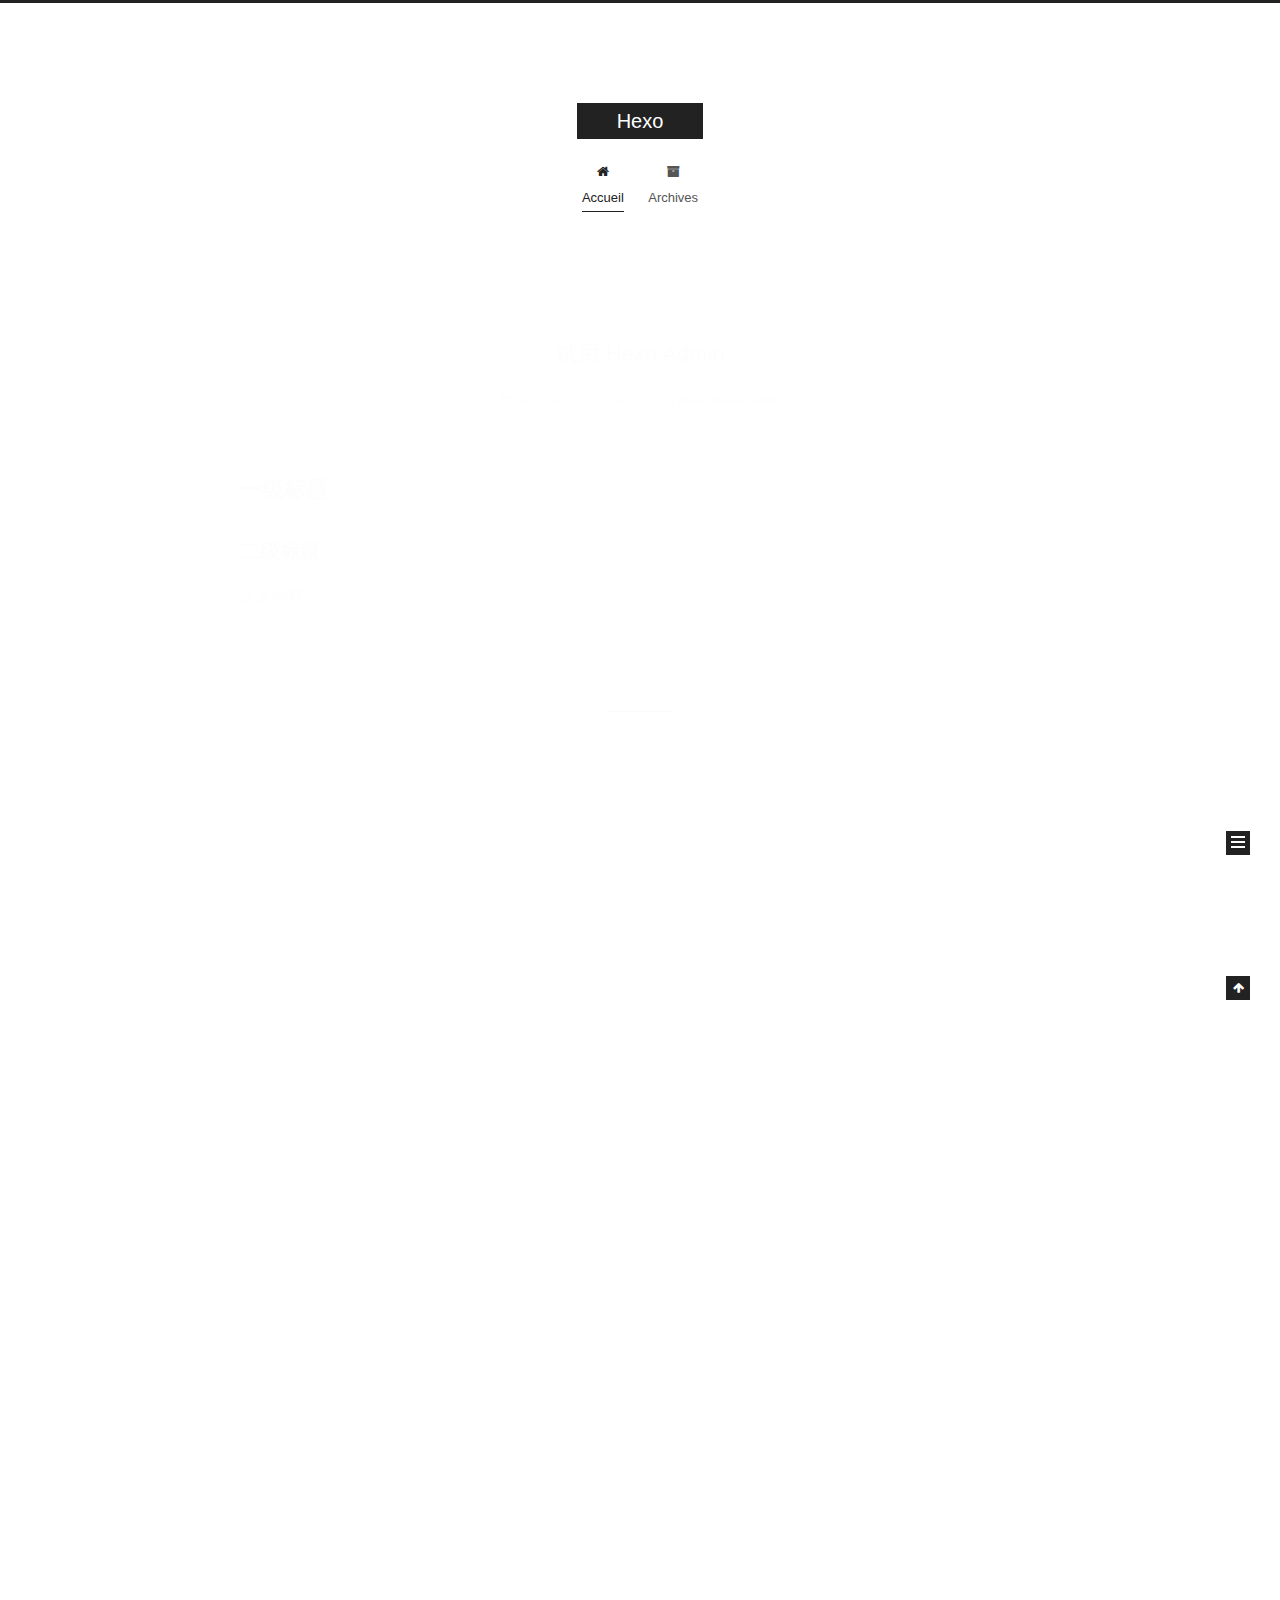
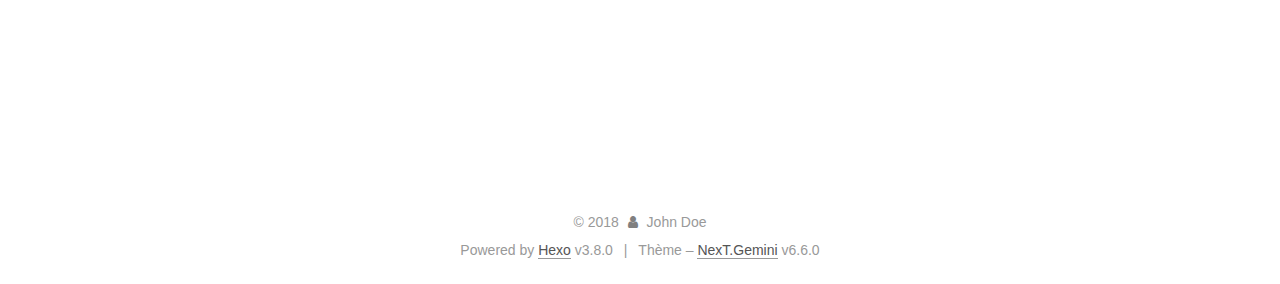
==== commit c1dec3f7: "Site updated: 2018-12-10 08:56:39" ====
--- a/index.html
+++ b/index.html
@@ -14,7 +14,7 @@
   
 
 
-<html class="theme-next muse use-motion" lang="">
+<html class="theme-next gemini use-motion" lang="">
 <head><meta name="generator" content="Hexo 3.8.0">
   <meta charset="UTF-8">
 <meta http-equiv="X-UA-Compatible" content="IE=edge">
@@ -84,7 +84,7 @@
   var NexT = window.NexT || {};
   var CONFIG = {
     root: '/',
-    scheme: 'Muse',
+    scheme: 'Gemini',
     version: '6.6.0',
     sidebar: {"position":"left","display":"post","offset":12,"b2t":false,"scrollpercent":false,"onmobile":false},
     fancybox: false,
@@ -228,7 +228,7 @@
 
     
 
-    <a href="/" rel="section"><i class="menu-item-icon fa fa-fw fa-home"></i> <br>Home</a>
+    <a href="/" rel="section"><i class="menu-item-icon fa fa-fw fa-home"></i> <br>Accueil</a>
 
   </li>
         
@@ -253,9 +253,6 @@
       
     </ul>
   
-
-  
-    
 
   
 
@@ -277,6 +274,9 @@
     <main id="main" class="main">
       <div class="main-inner">
         <div class="content-wrap">
+          
+            
+
           
           <div id="content" class="content">
             
@@ -335,14 +335,14 @@
                 <i class="fa fa-calendar-o"></i>
               </span>
               
-                <span class="post-meta-item-text">Posted on</span>
-              
-
-              
-                
-              
-
-              <time title="Created: 2018-11-08 10:12:00 / Modified: 10:18:44" itemprop="dateCreated datePublished" datetime="2018-11-08T10:12:00+08:00">2018-11-08</time>
+                <span class="post-meta-item-text">Posté le</span>
+              
+
+              
+                
+              
+
+              <time title="Post created: 2018-11-08 10:12:00 / Updated at: 10:18:44" itemprop="dateCreated datePublished" datetime="2018-11-08T10:12:00+08:00">2018-11-08</time>
             
 
             
@@ -509,14 +509,14 @@
                 <i class="fa fa-calendar-o"></i>
               </span>
               
-                <span class="post-meta-item-text">Posted on</span>
-              
-
-              
-                
-              
-
-              <time title="Created: 2018-11-08 09:49:52" itemprop="dateCreated datePublished" datetime="2018-11-08T09:49:52+08:00">2018-11-08</time>
+                <span class="post-meta-item-text">Posté le</span>
+              
+
+              
+                
+              
+
+              <time title="Post created: 2018-11-08 09:49:52" itemprop="dateCreated datePublished" datetime="2018-11-08T09:49:52+08:00">2018-11-08</time>
             
 
             
@@ -646,7 +646,7 @@
                   <a href="/archives/">
                 
                     <span class="site-state-item-count">2</span>
-                    <span class="site-state-item-name">posts</span>
+                    <span class="site-state-item-name">articles</span>
                   </a>
                 </div>
               
@@ -738,7 +738,7 @@
 
 
 
-  <div class="theme-info">Theme – <a href="https://theme-next.org" class="theme-link" rel="noopener" target="_blank">NexT.Muse</a> v6.6.0</div>
+  <div class="theme-info">Thème – <a href="https://theme-next.org" class="theme-link" rel="noopener" target="_blank">NexT.Gemini</a> v6.6.0</div>
 
 
 
@@ -831,6 +831,13 @@
   
   
 
+
+  <script type="text/javascript" src="/js/src/affix.js?v=6.6.0"></script>
+
+  <script type="text/javascript" src="/js/src/schemes/pisces.js?v=6.6.0"></script>
+
+
+
   
 
   
